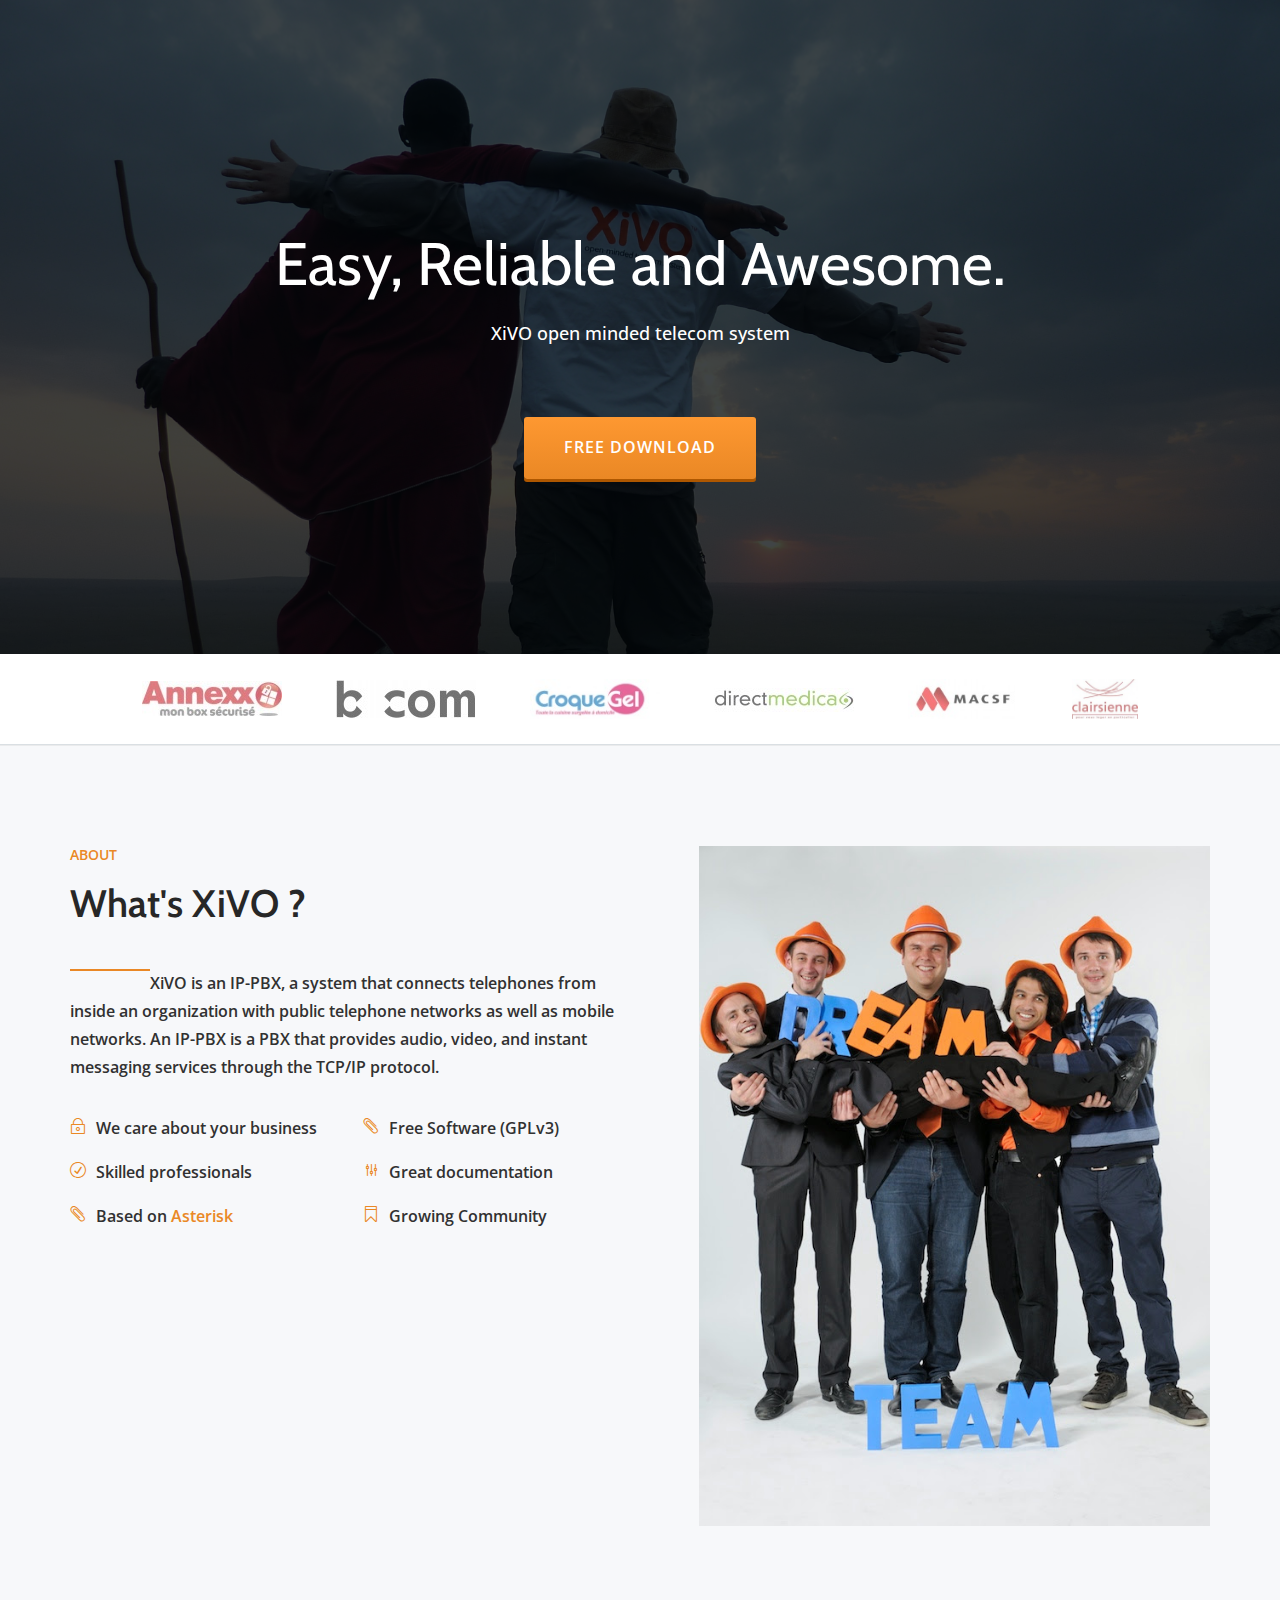
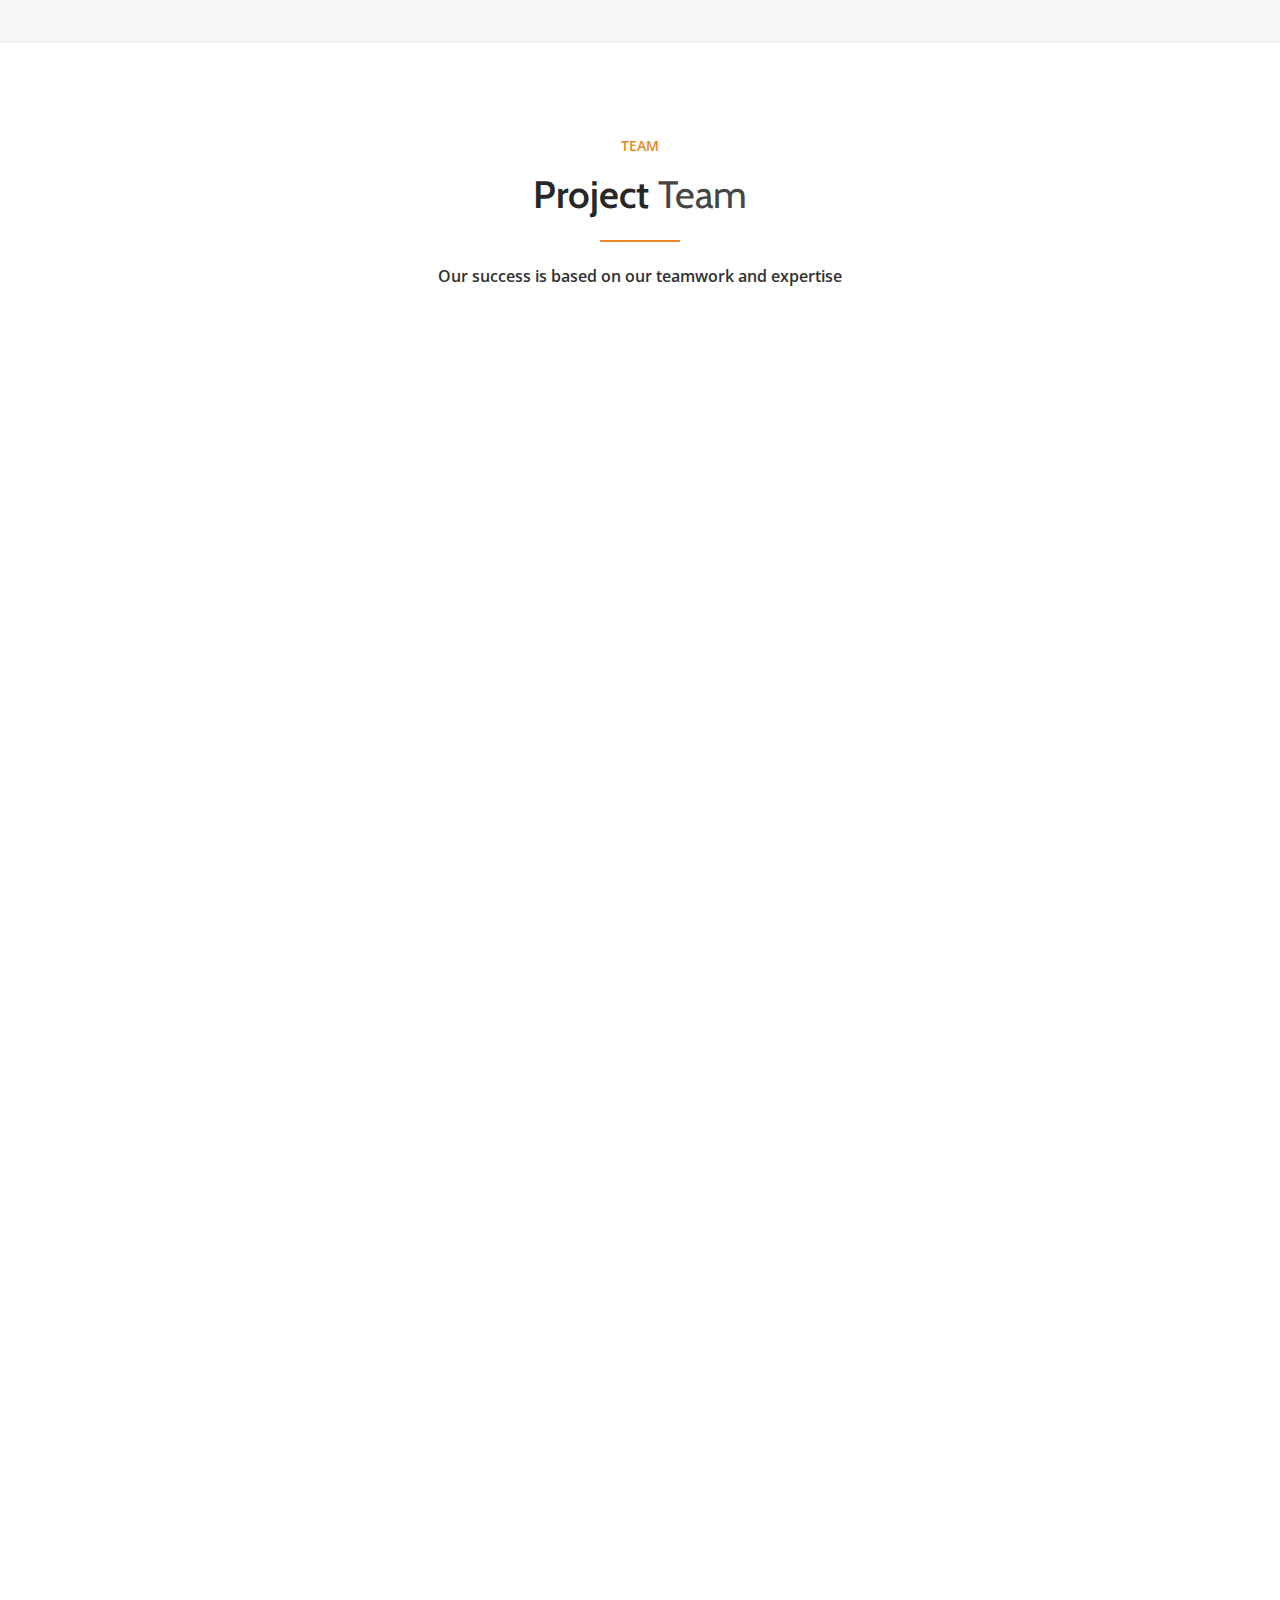
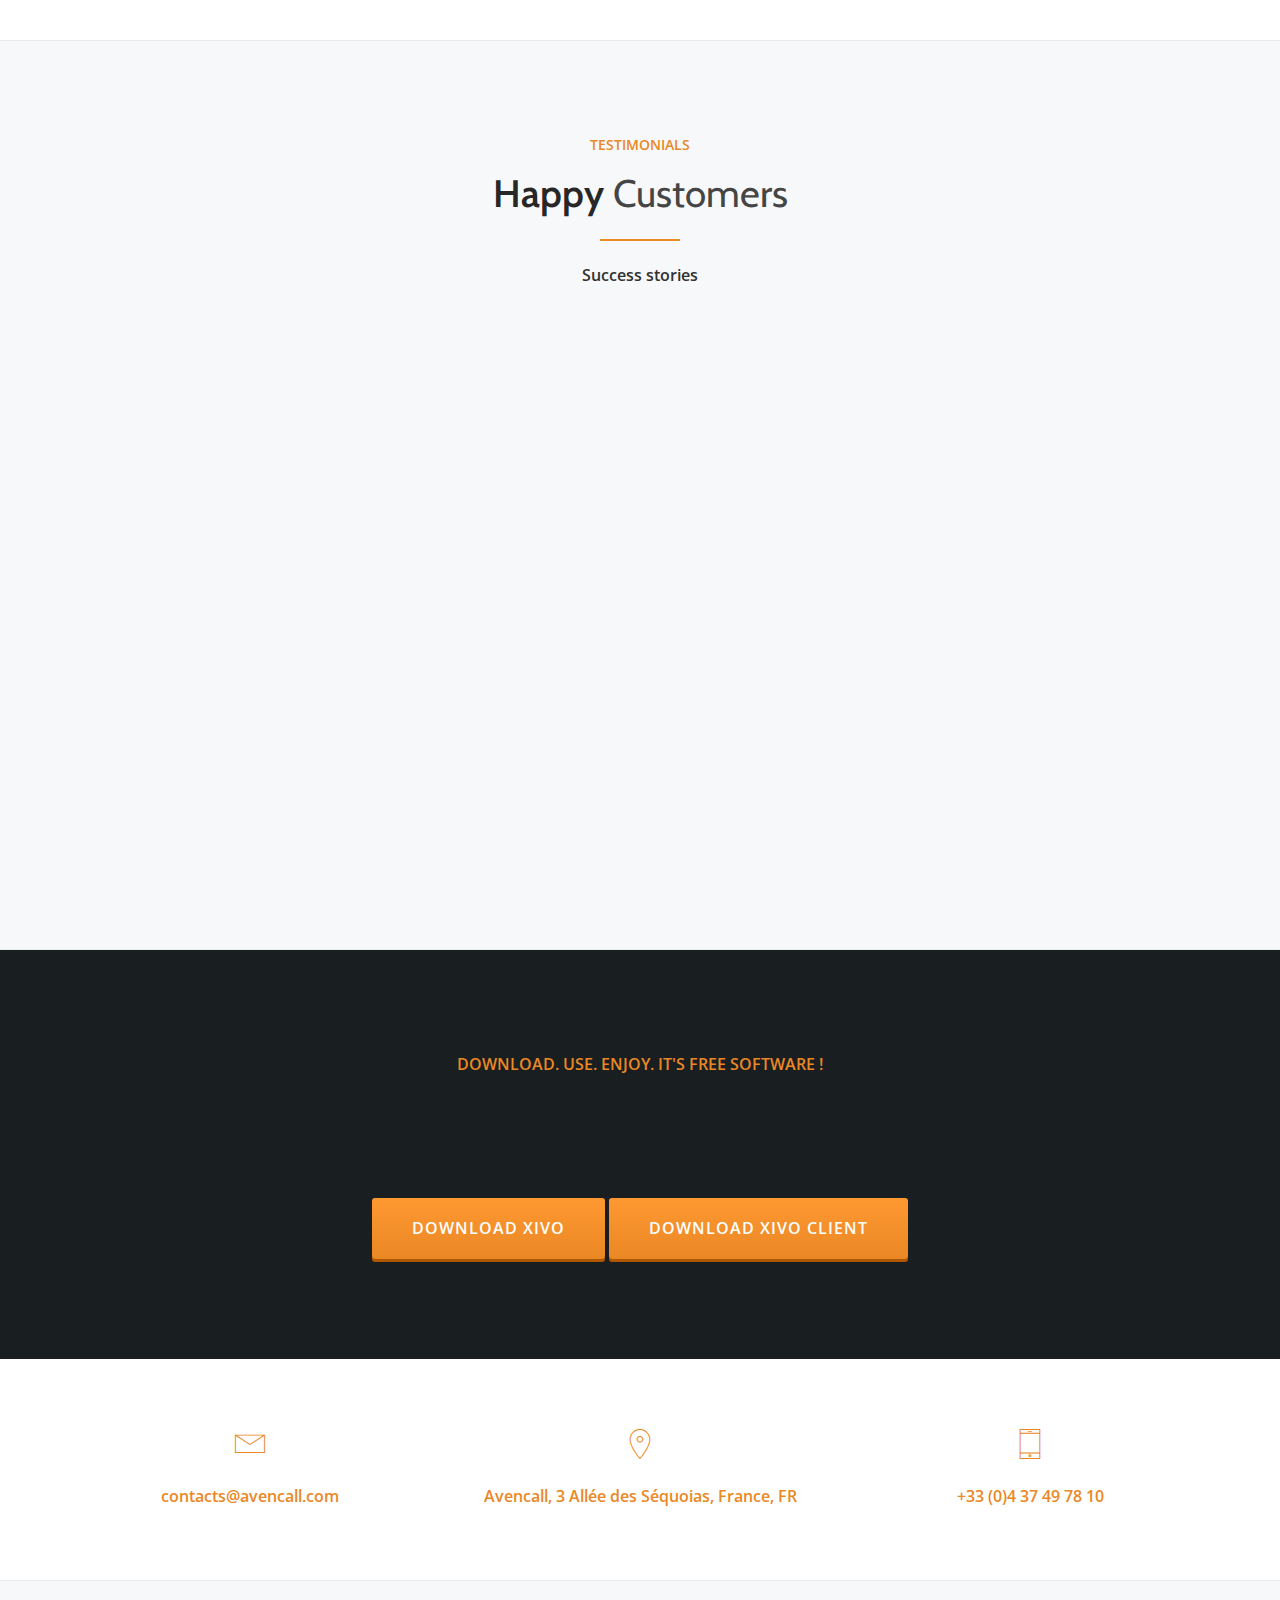
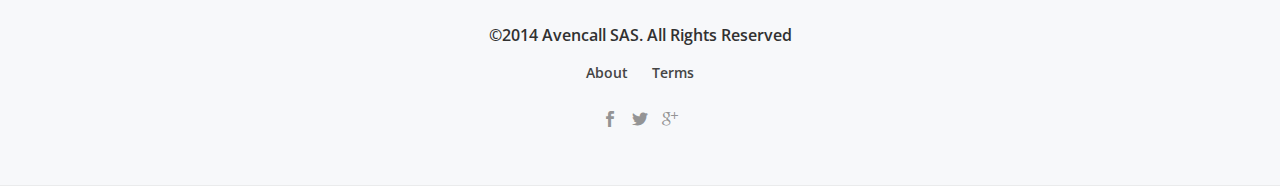
==== index.html @ 36e66e69 "replaced simple to easy" ====
<!doctype html>


<html lang="en">

<head>
    <meta charset="UTF-8">
    <meta name="description" content="XiVO website">
    <meta name="keywords" content="xivo, asterisk, ipbx, unified communication, avencall, pbx">
    <meta name="author" content="Avencall">
    <meta name="viewport" content="width=device-width, initial-scale=1, maximum-scale=1">

    <!-- SITE TITLE -->
    <title>XiVO - Open Minded Telecom System</title>

    <!-- =========================
     FAV AND TOUCH ICONS AND FONT
    ============================== -->
    <link rel="icon" href="images/favicons/favicon.ico">
    <link rel="apple-touch-icon-precomposed" sizes="152x152" href="images/favicons/favicon-152.png">
    <link rel="apple-touch-icon-precomposed" sizes="120x120" href="images/favicons/favicon-120.png">
    <link rel="apple-touch-icon-precomposed" sizes="72x72" href="images/favicons/favicon-72.png">
    <link rel="apple-touch-icon-precomposed" href="images/favicons/favicon-57.png">

    <link href='http://fonts.googleapis.com/css?family=Cabin:400,600|Open+Sans:300,600,400' rel='stylesheet'>

    <!-- =========================
     STYLESHEETS
    ============================== -->
    <!-- BOOTSTRAP AND ANIMATION -->
    <link rel="stylesheet" href="css/bootstrap.min.css">
    <link rel="stylesheet" href="css/animate.min.css">

    <!-- FONT ICONS -->
    <link rel="stylesheet" href="assets/icons/icons.css">

    <!-- CAROUSEL AND LIGHTBOX -->
    <link rel="stylesheet" href="css/owl.theme.css">
    <link rel="stylesheet" href="css/owl.carousel.css">
    <link rel="stylesheet" href="css/nivo-lightbox.css">
    <link rel="stylesheet" href="css/nivo_themes/default/default.css">

    <!-- CUSTOM STYLESHEETS -->
    <link rel="stylesheet" href="css/styles.css">

    <!-- RESPONSIVE FIXES -->
    <link rel="stylesheet" href="css/responsive.css">

    <!-- COLORS -->
    <link rel="stylesheet" href="css/colors/orange.css">

    <!--[if lt IE 9]>
        <script src="js/html5shiv.min.js"></script>
    <![endif]-->
    <!--[if gte IE 9]>
      <style type="text/css">
        .standard-button,
        .navbar-register-button {
       filter: none;
        }
      </style>
    <![endif]-->
</head>

<body>

    <!-- =========================
     SECTION: HOME / HEADER
    ============================== -->
    <header class="header" data-stellar-background-ratio="0.5" id="home">

        <!-- COLOR OVER IMAGE -->
        <div class="overlay-layer">

            <!-- STICKY NAVIGATION -->
            <div class="navbar navbar-inverse bs-docs-nav navbar-fixed-top sticky-navigation appear-on-scroll" role="navigation">
                <div class="container">
                    <div class="navbar-header">

                        <!-- LOGO ON STICKY NAV BAR -->
                        <button type="button" class="navbar-toggle" data-toggle="collapse" data-target="#stamp-navigation">
                            <span class="sr-only">Toggle navigation</span>
                            <span class="icon-grid-2x2"></span>
                        </button>

                        <!-- LOGO -->
                        <a class="navbar-brand" href="#">
                            <img src="images/logo-nav.png" alt="">
                        </a>

                    </div>

                    <!-- TOP BAR -->
                    <div class="navbar-collapse collapse" id="stamp-navigation">

                        <!-- NAVIGATION LINK -->
                        <ul class="nav navbar-nav navbar-left main-navigation small-text">
                            <li><a href="#section2">About</a>
                            </li>
                            <li><a href="http://documentation.xivo.io" class="external">Documentation</a>
                            </li>
                            <li><a href="http://projects.xivo.io" class="external">Community</a>
                            </li>
                            <li><a href="http://github.com/xivo-pbx/" class="external">Code</a>
                            </li>
                            <li><a href="#section10">Testimonials</a>
                            </li>
                        </ul>

                        <!-- Get XiVO -->
                        <ul class="nav navbar-nav navbar-right login-register small-text">
                            <li class="register-button js-register inpage-scroll"><a href="#section11" class="navbar-register-button">Download XiVO</a>
                            </li>
                        </ul>
                    </div>
                </div>
                <!-- /END CONTAINER -->
            </div>
            <!-- /END STICKY NAVIGATION -->

            <!-- CONTAINER -->
            <div class="container">

                <!-- ONLY LOGO ON HEADER -->
                <div class="only-logo">
                    <div class="navbar">
                        <div class="navbar-header">
                        </div>
                    </div>
                </div>

                <!-- /END ONLY LOGO ON HEADER -->
                <div class="row">
                    <div class="col-md-12">

                        <!-- HEADING AND BUTTONS -->
                        <div class="intro-section">

                            <!-- WELCOM MESSAGE -->
                            <h1 class="intro white-text">Easy, Reliable and Awesome.</h1>
                            <h5 class="white-text">XiVO open minded telecom system</h5>

                            <!-- BUTTON -->
                            <div class="button">
                                <a href="#section11" class="btn btn-primary standard-button inpage-scroll">Free Download</a>
                            </div>
                            <!-- /END BUTTON -->

                        </div>
                        <!-- /END HEADNING AND BUTTONS -->
                    </div>
                </div>
            </div>
        </div>
    </header>

    <!-- =========================
     SECTION: CLIENTS LOGOs
    ============================== -->
    <div class="clients white-bg">
        <ul class="client-logos">
            <li>
                <img src="images/companies/1.png" alt="">
            </li>
            <li>
                <img src="images/companies/2.png" alt="">
            </li>
            <li>
                <img src="images/companies/3.png" alt="">
            </li>
            <li>
                <img src="images/companies/4.png" alt="">
            </li>
            <li>
                <img src="images/companies/5.png" alt="">
            </li>
            <li>
                <img src="images/companies/6.png" alt="">
            </li>
        </ul>
    </div>

    <!-- =========================
     SECTION: BRIEF LEFT
    ============================== -->
    <section class="brief grey-bg text-left" id="section2">
        <div class="container">
            <div class="row">

                <!-- BRIEF IMAGE -->
                <div class="col-md-6 pull-right wow fadeInLeft" data-wow-offset="20" data-wow-duration="1.75s">
                    <div class="brief-image-right">
                        <img src="images/about-us.jpg" alt="">
                    </div>
                </div>

                <!-- BRIEF HEADING -->
                <div class="col-md-6 content-section pull-left wow fadeInRight" data-wow-offset="20" data-wow-duration="1.75s">
                    <div class="small-text-medium uppercase colored-text">
                        About
                    </div>
                    <h2 class="text-left dark-text"><strong>What's <strong>XiVO</strong> ?</h2>
                    <div class="colored-line-left">
                    </div>
                    <p class="text-left">
                        XiVO is an IP-PBX, a system that connects telephones from inside an organization with public telephone networks as well as mobile networks. An IP-PBX is a PBX that provides audio, video, and instant messaging services through the TCP/IP protocol.
                    </p>

                    <!-- FEATURE LIST -->
                    <div class="row">
                        <div class="col-md-6 col-sm-6">
                            <ul class="feature-list text-left">
                                <li><span class="icon-lock-alt colored-text"></span>We care about your business</li>
                                <li><span class="icon-check-alt2 colored-text"></span>Skilled professionals</li>
                                <li><span class="icon-paperclip colored-text"></span>Based on <a href="http://www.asterisk.org">Asterisk</a></li>
                            </ul>
                        </div>
                        <div class="col-md-6 col-sm-6">
                            <ul class="feature-list text-left">
                                <li><span class="icon-paperclip colored-text"></span>Free Software (GPLv3)</li>
                                <li><span class="icon-adjust-vert colored-text"></span>Great documentation</li>
                                <li><span class="icon-ribbon-alt colored-text"></span>Growing Community</li>
                            </ul>
                        </div>
                    </div>
                </div>

            </div>
        </div>
    </section>

    <!-- =========================
     SECTION: TEAM
    ============================== -->
    <section class="team white-bg" id="section9">
        <div class="container">

            <!-- SECTION HEADER -->
            <div class="section-header">
                <div class="small-text-medium uppercase colored-text">
                    Team
                </div>
                <h2 class="dark-text"><strong>Project</strong> Team</h2>
                <div class="colored-line">
                </div>
                <div class="sub-heading">
                    Our success is based on our teamwork and expertise
                </div>
            </div>

            <!-- MEMBERS -->
            <div class="row wow fadeIn" data-wow-offset="10" data-wow-duration="1.75s">

                <!-- MEMBER -->
                <div class="col-md-3 col-sm-6">
                    <div class="team-member wow flipInY" data-wow-offset="10" data-wow-duration="1s">
                        <div class="member-pic">
                            <img src="images/team/1.jpg" alt="">
                        </div>
                        <div class="member-details">
                            <h5 class="colored-text">Sylvain Boily</h5>
                            <div class="small-text">
                                Founder &amp; CTO
                            </div>
                        </div>
                        <ul class="social-icons">
                            <li>
                                <a href="http://twitter.com/quintana_">
                                    <span class="icon-social-twitter dark-text"></span>
                                </a>
                            </li>
                        </ul>
                    </div>
                </div>

                <!-- MEMBER -->
                <div class="col-md-3 col-sm-6">
                    <div class="team-member wow flipInY" data-wow-offset="10" data-wow-duration="1s">
                        <div class="member-pic">
                            <img src="images/team/2.jpg" alt="">
                        </div>
                        <div class="member-details">
                            <h5 class="colored-text">Jean Philippe Gélinas</h5>
                            <div class="small-text">
                                Scrum Master &amp; Developer
                            </div>
                        </div>
                        <ul class="social-icons">
                            <li>
                                <a href="">
                                    <span class="icon-social-twitter dark-text"></span>
                                </a>
                            </li>
                        </ul>
                    </div>
                </div>

                <!-- MEMBER -->
                <div class="col-md-3 col-sm-6">
                    <div class="team-member wow flipInY" data-wow-offset="10" data-wow-duration="1s">
                        <div class="member-pic">
                            <img src="images/team/3.jpg" alt="">
                        </div>
                        <div class="member-details">
                            <h5 class="colored-text">Etienne Lessard</h5>
                            <div class="small-text">
                               Developer
                            </div>
                        </div>
                        <ul class="social-icons">
                            <li>
                                <a href="">
                                    <span class="icon-social-twitter dark-text"></span>
                                </a>
                            </li>
                        </ul>
                    </div>
                </div>

                <!-- MEMBER -->
                <div class="col-md-3 col-sm-6">
                    <div class="team-member wow flipInY" data-wow-offset="10" data-wow-duration="1s">
                        <div class="member-pic">
                            <img src="images/team/3.jpg" alt="">
                        </div>
                        <div class="member-details">
                            <h5 class="colored-text">Sébastien Duthil</h5>
                            <div class="small-text">
                               Developer
                            </div>
                        </div>
                        <ul class="social-icons">
                            <li>
                                <a href="">
                                    <span class="icon-social-twitter dark-text"></span>
                                </a>
                            </li>
                        </ul>
                    </div>
                </div>

                <!-- MEMBER -->
                <div class="col-md-3 col-sm-6">
                    <div class="team-member wow flipInY" data-wow-offset="10" data-wow-duration="1s">
                        <div class="member-pic">
                            <img src="images/team/3.jpg" alt="">
                        </div>
                        <div class="member-details">
                            <h5 class="colored-text">Pascal Cadotte Michaud</h5>
                            <div class="small-text">
                               Developer
                            </div>
                        </div>
                        <ul class="social-icons">
                            <li>
                                <a href="http://twitter.com/pcadotte">
                                    <span class="icon-social-twitter dark-text"></span>
                                </a>
                            </li>
                        </ul>
                    </div>
                </div>

                <!-- MEMBER -->
                <div class="col-md-3 col-sm-6 team-member">
                    <div class="wow flipInY" data-wow-offset="10" data-wow-duration="1s">
                        <div class="member-pic">
                            <img src="images/team/4.jpg" alt="">
                        </div>
                        <div class="member-details">
                            <h5 class="colored-text">Gregory Eric Sanderson</h5>
                            <div class="small-text">
                                Developer
                            </div>
                        </div>
                        <ul class="social-icons">
                            <li>
                                <a href="">
                                    <span class="icon-social-twitter dark-text"></span>
                                </a>
                            </li>
                        </ul>
                    </div>
                </div>

                <!-- MEMBER -->
                <div class="col-md-3 col-sm-6">
                    <div class="team-member wow flipInY" data-wow-offset="10" data-wow-duration="1s">
                        <div class="member-pic">
                            <img src="images/team/3.jpg" alt="">
                        </div>
                        <div class="member-details">
                            <h5 class="colored-text">Cédric Abunar</h5>
                            <div class="small-text">
                               Developer
                            </div>
                        </div>
                        <ul class="social-icons">
                            <li>
                                <a href="">
                                    <span class="icon-social-twitter dark-text"></span>
                                </a>
                            </li>
                        </ul>
                    </div>
                </div>

                <!-- MEMBER -->
                <div class="col-md-3 col-sm-6">
                    <div class="team-member wow flipInY" data-wow-offset="10" data-wow-duration="1s">
                        <div class="member-pic">
                            <img src="images/team/3.jpg" alt="">
                        </div>
                        <div class="member-details">
                            <h5 class="colored-text">Jean Yves Lebleu</h5>
                            <div class="small-text">
                               Developer (Professional Services)
                            </div>
                        </div>
                        <ul class="social-icons">
                            <li>
                                <a href="https://twitter.com/jlebleu">
                                    <span class="icon-social-twitter dark-text"></span>
                                </a>
                            </li>
                        </ul>
                    </div>
                </div>

                <!-- MEMBER -->
                <div class="col-md-3 col-sm-6">
                    <div class="team-member wow flipInY" data-wow-offset="10" data-wow-duration="1s">
                        <div class="member-pic">
                            <img src="images/team/3.jpg" alt="">
                        </div>
                        <div class="member-details">
                            <h5 class="colored-text">Jean Aunis</h5>
                            <div class="small-text">
                               Developer (Professional Services)
                            </div>
                        </div>
                        <ul class="social-icons">
                            <li>
                                <a href="">
                                    <span class="icon-social-twitter dark-text"></span>
                                </a>
                            </li>
                        </ul>
                    </div>
                </div>

                <!-- MEMBER -->
                <div class="col-md-3 col-sm-6">
                    <div class="team-member wow flipInY" data-wow-offset="10" data-wow-duration="1s">
                        <div class="member-pic">
                            <img src="images/team/3.jpg" alt="">
                        </div>
                        <div class="member-details">
                            <h5 class="colored-text">Jirka Hlavacek</h5>
                            <div class="small-text">
                               Developer (Professional Services)
                            </div>
                        </div>
                        <ul class="social-icons">
                            <li>
                                <a href="">
                                    <span class="icon-social-twitter dark-text"></span>
                                </a>
                            </li>
                        </ul>
                    </div>
                </div>

                <!-- MEMBER -->
                <div class="col-md-3 col-sm-6">
                    <div class="team-member wow flipInY" data-wow-offset="10" data-wow-duration="1s">
                        <div class="member-pic">
                            <img src="images/team/3.jpg" alt="">
                        </div>
                        <div class="member-details">
                            <h5 class="colored-text">Valérie Dagrain</h5>
                            <div class="small-text">
                               Community Manager
                            </div>
                        </div>
                        <ul class="social-icons">
                            <li>
                                <a href="">
                                    <span class="icon-social-twitter dark-text"></span>
                                </a>
                            </li>
                        </ul>
                    </div>
                </div>

                <!-- MEMBER -->
                <div class="col-md-3 col-sm-6">
                    <div class="team-member wow flipInY" data-wow-offset="10" data-wow-duration="1s">
                        <div class="member-pic">
                            <img src="images/team/julie.jpg" alt="">
                        </div>
                        <div class="member-details">
                            <h5 class="colored-text">Julie Cartier</h5>
                            <div class="small-text">
                               International Business Development
                            </div>
                        </div>
                        <ul class="social-icons">
                            <li>
                                <a href="">
                                    <span class="icon-social-twitter dark-text"></span>
                                </a>
                            </li>
                        </ul>
                    </div>
                </div>

                <!-- MEMBER -->
                <div class="col-md-3 col-sm-6">
                    <div class="team-member wow flipInY" data-wow-offset="10" data-wow-duration="1s">
                        <div class="member-pic">
                            <img src="images/team/fred.jpg" alt="">
                        </div>
                        <div class="member-details">
                            <h5 class="colored-text">Frédéric Compain</h5>
                            <div class="small-text">
                               CEO
                            </div>
                        </div>
                        <ul class="social-icons">
                            <li>
                                <a href="">
                                    <span class="icon-social-twitter dark-text"></span>
                                </a>
                            </li>
                        </ul>
                    </div>
                </div>

            </div>

        </div>
    </section>

    <!-- =========================
     SECTION: TESTIMONIALS
    ============================== -->
    <section class="testimonials grey-bg" id="section10">
        <div class="container">

            <!-- SECTION HEADER -->
            <div class="section-header">
                <div class="small-text-medium uppercase colored-text">
                    Testimonials
                </div>
                <h2 class="dark-text"><strong>Happy</strong> Customers</h2>
                <div class="colored-line">
                </div>
                <div class="sub-heading">
                    Success stories
                </div>
            </div>

            <div class="row no-gutters">

                <!-- SINGLE FEEDBACK -->
                <div class="col-md-4 wow fadeInLeft" data-wow-offset="10" data-wow-duration="1.75s">
                    <div class="feedback">
                        <div class="pic-container">
                            <img src="images/clients/1.jpg" alt="">
                        </div>
                        <p>
                            "Thanks to its flexibility, XiVO allows us to innovate while keeping control on costs over the long term. Indeed, a new feature or a new service does not imply acquiring new licenses. Moreover, reducing technological diversity and using open standards are pledges for controlling quality of service"
                        </p>
                        <h5 class="colored-text">- Mr. Hinschberger</h5>
                        <div class="small-text">
                           Assistant Deputy for the Technical and Budget Department of Systems Infrastructure at Groupama (GRAA)
                        </div>
                    </div>
                </div>

                <!-- SINGLE FEEDBACK -->
                <div class="col-md-4 wow fadeIn" data-wow-offset="10" data-wow-duration="1.75s">
                    <div class="feedback border-left border-right">
                        <div class="pic-container">
                            <img src="images/clients/2.jpg" alt="">
                        </div>
                        <p>
                            "A project that has completely replaced our dated telephone system, finished on time without incidents, with new features as a bonus (CTI, ACD, click to call, ...). Avencall is the reference for open source telephone solutions that are well packaged, feature-rich, adaptable, and budget controlled. A big thank you to everyone on the commercial and technical team for their professionalism and responsiveness."
                        </p>
                        <h5 class="colored-text">- Mr. Desforges</h5>
                        <div class="small-text">
                            Chief Information Officer, ARROW GENERIQUES
                        </div>
                    </div>
                </div>

                <!-- SINGLE FEEDBACK -->
                <div class="col-md-4 wow fadeInRight" data-wow-offset="10" data-wow-duration="1.75s">
                    <div id="feedback">
                        <div class="feedback">
                            <div class="pic-container">
                                <img src="images/clients/3.jpg" alt="">
                            </div>
                            <p>
                            "Telephone systems have always been a black box for businesses. With XiVO, we have finally acquired a solution that is open and understandable. Avencall has supervised all work on the project. XiVO offers a simple, intuitive and efficient interface that allows any systems administrator to easily integrate data from a telephone system with other services."
                            </p>
                            <h5 class="colored-text">- Mr. Chiarello</h5>
                            <div class="small-text">
                                Head of Information Systems, CNRS RA
                            </div>
                        </div>
                    </div>
                </div>
            </div>

        </div>
    </section>

    <!-- =========================
     SECTION: CALL TO ACTION
    ============================== -->
    <section class="call-to-action" id="section11" data-stellar-background-ratio="0.1">
        <div class="overlay-layer-2">
            <div class="container">
                <div class="row">

                    <div class="col-md-8 col-md-offset-2">

                        <div class="uppercase colored-text strong">
                            Download. Use. Enjoy. It's free software !
                        </div>

                        <h2 class="white-text strong wow fadeInLeft" data-wow-duration="2s" data-wow-offset="40">Unify your Communications Now!</h2>

                        <a class="btn btn-primary standard-button" type="button" id="download-xivo-iso" href="http://mirror.xivo.io/iso/archives/xivo-14.21/xivo-14.21.iso">Download XiVO</a>
                        <a class="btn btn-primary standard-button" type="button" id="download-xivo-client" href="http://mirror.xivo.io/iso/xivo-current/xivoclient-14.21.1-x86.exe">Download XiVO Client</a>

                    </div>

                </div>
            </div>
        </div>
    </section>

    <!-- =========================
     SECTION: CONTACT INFO
    ============================== -->
    <div class="contact-info white-bg">
        <div class="container">

            <!-- CONTACT INFO -->
            <div class="row contact-links">

                <div class="col-sm-4">
                    <div class="icon-container">
                        <span class="icon-basic-mail colored-text"></span>
                    </div>
                    <a href="mailto:contacts@avencall.com" class="strong">contacts@avencall.com</a>
                </div>

                <div class="col-sm-4">
                    <div class="icon-container">
                        <span class="icon-basic-geolocalize-01 colored-text"></span>
                    </div>
                    <a href="" class="strong">Avencall, 3 Allée des Séquoias, France, FR</a>
                </div>

                <div class="col-sm-4">
                    <div class="icon-container">
                        <span class="icon-basic-tablet colored-text"></span>
                    </div>
                    <a href="tel:+33437497810" class="strong">+33 (0)4 37 49 78 10</a>
                </div>
            </div>

        </div>
    </div>

    <!-- FOOTER -->
    <footer class="footer grey-bg">
        ©2014 Avencall SAS. All Rights Reserved

        <!-- OPTIONAL FOOTER LINKS -->
        <ul class="footer-links small-text">
            <li><a href="http://www.avencall.com/entreprise/a-propos-davencall/" class="dark-text">About</a>
            </li>
            <li><a href="http://www.avencall.com/mentions-legales/" class="dark-text">Terms</a>
            </li>
        </ul>

        <!-- SOCIAL ICONS -->
        <ul class="social-icons">
            <li><a href="https://fr-fr.facebook.com/pages/XiVO/86529730831"><span class="icon-social-facebook transparent-text-dark"></span></a>
            </li>
            <li><a href="https://twitter.com/xivodevteam"><span class="icon-social-twitter transparent-text-dark"></span></a>
            </li>
            <li><a href="https://plus.google.com/communities/103289606480424795497"><span class="icon-social-googleplus transparent-text-dark"></span></a>
            </li>
        </ul>

    </footer>


    <!-- =========================
     SCRIPTS
    ============================== -->
    <script src="js/jquery.min.js"></script>
    <script src="js/smoothscroll.js"></script>
    <script src="js/bootstrap.min.js"></script>
    <script src="js/jquery.nav.js"></script>
    <script src="js/wow.min.js"></script>
    <script src="js/nivo-lightbox.min.js"></script>
    <script src="js/owl.carousel.min.js"></script>
    <script src="js/jquery.stellar.min.js"></script>
    <script src="js/retina.min.js"></script>
    <script src="js/jquery.ajaxchimp.min.js"></script>

    <!-- CUSTOM JS  -->
    <script src="js/custom.js"></script>

    <!-- ANALYICS  -->
    <script src="js/xivo.analytics.js"></script>

</body>

</html>
---- assets/icons/icons.css ----
@charset "UTF-8";

@font-face {
  font-family: "stamp-icons";
  src: url("fonts/stamp-icons.woff") format("woff"),
    url("fonts/stamp-icons.ttf") format("truetype");
  font-weight: normal;
  font-style: normal;

}

[data-icon]:before {
  font-family: "stamp-icons" !important;
  content: attr(data-icon);
  font-style: normal !important;
  font-weight: normal !important;
  font-variant: normal !important;
  text-transform: none !important;
  speak: none;
  line-height: 1;
  -webkit-font-smoothing: antialiased;
  -moz-osx-font-smoothing: grayscale;
}

[class^="icon-"]:before,
[class*=" icon-"]:before {
  font-family: "stamp-icons" !important;
  font-style: normal !important;
  font-weight: normal !important;
  font-variant: normal !important;
  text-transform: none !important;
  speak: none;
  line-height: 1;
  -webkit-font-smoothing: antialiased;
  -moz-osx-font-smoothing: grayscale;
}

.icon-weather-wind-e:before {
  content: "\e000";
}
.icon-weather-wind-n:before {
  content: "\e001";
}
.icon-weather-wind-ne:before {
  content: "\e002";
}
.icon-weather-wind-nw:before {
  content: "\e003";
}
.icon-weather-wind-s:before {
  content: "\e004";
}
.icon-weather-wind-se:before {
  content: "\e005";
}
.icon-weather-wind-sw:before {
  content: "\e006";
}
.icon-weather-wind-w:before {
  content: "\e007";
}
.icon-software-add-vectorpoint:before {
  content: "\e008";
}
.icon-software-box-oval:before {
  content: "\e009";
}
.icon-software-box-polygon:before {
  content: "\e00a";
}
.icon-software-crop:before {
  content: "\e00b";
}
.icon-software-eyedropper:before {
  content: "\e00c";
}
.icon-software-font-allcaps:before {
  content: "\e00d";
}
.icon-software-font-kerning:before {
  content: "\e00e";
}
.icon-software-horizontal-align-center:before {
  content: "\e00f";
}
.icon-software-layout:before {
  content: "\e010";
}
.icon-software-layout-4boxes:before {
  content: "\e011";
}
.icon-software-layout-header:before {
  content: "\e012";
}
.icon-software-layout-header-2columns:before {
  content: "\e013";
}
.icon-software-layout-header-3columns:before {
  content: "\e014";
}
.icon-software-layout-header-4boxes:before {
  content: "\e015";
}
.icon-software-layout-header-4columns:before {
  content: "\e016";
}
.icon-software-layout-header-complex:before {
  content: "\e017";
}
.icon-software-layout-header-complex2:before {
  content: "\e018";
}
.icon-software-layout-header-complex3:before {
  content: "\e019";
}
.icon-software-layout-header-complex4:before {
  content: "\e01a";
}
.icon-software-layout-header-sideleft:before {
  content: "\e01b";
}
.icon-software-layout-header-sideright:before {
  content: "\e01c";
}
.icon-software-layout-sidebar-left:before {
  content: "\e01d";
}
.icon-software-layout-sidebar-right:before {
  content: "\e01e";
}
.icon-software-paragraph-align-left:before {
  content: "\e01f";
}
.icon-software-paragraph-align-right:before {
  content: "\e020";
}
.icon-software-paragraph-center:before {
  content: "\e021";
}
.icon-software-paragraph-justify-all:before {
  content: "\e022";
}
.icon-software-paragraph-justify-center:before {
  content: "\e023";
}
.icon-software-paragraph-justify-left:before {
  content: "\e024";
}
.icon-software-paragraph-justify-right:before {
  content: "\e025";
}
.icon-software-pathfinder-exclude:before {
  content: "\e026";
}
.icon-software-pathfinder-intersect:before {
  content: "\e027";
}
.icon-software-pathfinder-subtract:before {
  content: "\e028";
}
.icon-software-pathfinder-unite:before {
  content: "\e029";
}
.icon-software-pen:before {
  content: "\e02a";
}
.icon-software-pencil:before {
  content: "\e02b";
}
.icon-software-scale-expand:before {
  content: "\e02c";
}
.icon-software-scale-reduce:before {
  content: "\e02d";
}
.icon-software-vector-box:before {
  content: "\e02e";
}
.icon-software-vertical-align-bottom:before {
  content: "\e02f";
}
.icon-software-vertical-distribute-bottom:before {
  content: "\e030";
}
.icon-music-beginning-button:before {
  content: "\e031";
}
.icon-music-bell:before {
  content: "\e032";
}
.icon-music-eject-button:before {
  content: "\e033";
}
.icon-music-end-button:before {
  content: "\e034";
}
.icon-music-fastforward-button:before {
  content: "\e035";
}
.icon-music-headphones:before {
  content: "\e036";
}
.icon-music-microphone-old:before {
  content: "\e037";
}
.icon-music-mixer:before {
  content: "\e038";
}
.icon-music-pause-button:before {
  content: "\e039";
}
.icon-music-play-button:before {
  content: "\e03a";
}
.icon-music-rewind-button:before {
  content: "\e03b";
}
.icon-music-shuffle-button:before {
  content: "\e03c";
}
.icon-music-stop-button:before {
  content: "\e03d";
}
.icon-ecommerce-bag:before {
  content: "\e03e";
}
.icon-ecommerce-bag-check:before {
  content: "\e03f";
}
.icon-ecommerce-bag-cloud:before {
  content: "\e040";
}
.icon-ecommerce-bag-download:before {
  content: "\e041";
}
.icon-ecommerce-bag-plus:before {
  content: "\e042";
}
.icon-ecommerce-bag-upload:before {
  content: "\e043";
}
.icon-ecommerce-basket-check:before {
  content: "\e044";
}
.icon-ecommerce-basket-cloud:before {
  content: "\e045";
}
.icon-ecommerce-basket-download:before {
  content: "\e046";
}
.icon-ecommerce-basket-upload:before {
  content: "\e047";
}
.icon-ecommerce-bath:before {
  content: "\e048";
}
.icon-ecommerce-cart:before {
  content: "\e049";
}
.icon-ecommerce-cart-check:before {
  content: "\e04a";
}
.icon-ecommerce-cart-cloud:before {
  content: "\e04b";
}
.icon-ecommerce-cart-content:before {
  content: "\e04c";
}
.icon-ecommerce-cart-download:before {
  content: "\e04d";
}
.icon-ecommerce-cart-plus:before {
  content: "\e04e";
}
.icon-ecommerce-cart-upload:before {
  content: "\e04f";
}
.icon-ecommerce-cent:before {
  content: "\e050";
}
.icon-ecommerce-colon:before {
  content: "\e051";
}
.icon-ecommerce-creditcard:before {
  content: "\e052";
}
.icon-ecommerce-diamond:before {
  content: "\e053";
}
.icon-ecommerce-dollar:before {
  content: "\e054";
}
.icon-ecommerce-euro:before {
  content: "\e055";
}
.icon-ecommerce-franc:before {
  content: "\e056";
}
.icon-ecommerce-gift:before {
  content: "\e057";
}
.icon-ecommerce-graph1:before {
  content: "\e058";
}
.icon-ecommerce-graph2:before {
  content: "\e059";
}
.icon-ecommerce-graph3:before {
  content: "\e05a";
}
.icon-ecommerce-graph-decrease:before {
  content: "\e05b";
}
.icon-ecommerce-graph-increase:before {
  content: "\e05c";
}
.icon-ecommerce-guarani:before {
  content: "\e05d";
}
.icon-ecommerce-kips:before {
  content: "\e05e";
}
.icon-ecommerce-lira:before {
  content: "\e05f";
}
.icon-ecommerce-money:before {
  content: "\e060";
}
.icon-ecommerce-naira:before {
  content: "\e061";
}
.icon-ecommerce-pesos:before {
  content: "\e062";
}
.icon-ecommerce-pound:before {
  content: "\e063";
}
.icon-ecommerce-receipt:before {
  content: "\e064";
}
.icon-ecommerce-sale:before {
  content: "\e065";
}
.icon-ecommerce-sales:before {
  content: "\e066";
}
.icon-ecommerce-tugriks:before {
  content: "\e067";
}
.icon-ecommerce-wallet:before {
  content: "\e068";
}
.icon-ecommerce-won:before {
  content: "\e069";
}
.icon-ecommerce-yen:before {
  content: "\e06a";
}
.icon-ecommerce-yen2:before {
  content: "\e06b";
}
.icon-basic-elaboration-briefcase-check:before {
  content: "\e06c";
}
.icon-basic-elaboration-briefcase-download:before {
  content: "\e06d";
}
.icon-basic-elaboration-browser-check:before {
  content: "\e06e";
}
.icon-basic-elaboration-browser-download:before {
  content: "\e06f";
}
.icon-basic-elaboration-browser-plus:before {
  content: "\e070";
}
.icon-basic-elaboration-calendar-check:before {
  content: "\e071";
}
.icon-basic-elaboration-calendar-cloud:before {
  content: "\e072";
}
.icon-basic-elaboration-calendar-download:before {
  content: "\e073";
}
.icon-basic-elaboration-calendar-empty:before {
  content: "\e074";
}
.icon-basic-elaboration-calendar-heart:before {
  content: "\e075";
}
.icon-basic-elaboration-cloud-download:before {
  content: "\e076";
}
.icon-basic-elaboration-cloud-check:before {
  content: "\e077";
}
.icon-basic-elaboration-cloud-search:before {
  content: "\e078";
}
.icon-basic-elaboration-cloud-upload:before {
  content: "\e079";
}
.icon-basic-elaboration-document-check:before {
  content: "\e07a";
}
.icon-basic-elaboration-document-graph:before {
  content: "\e07b";
}
.icon-basic-elaboration-folder-check:before {
  content: "\e07c";
}
.icon-basic-elaboration-folder-cloud:before {
  content: "\e07d";
}
.icon-basic-elaboration-mail-document:before {
  content: "\e07e";
}
.icon-basic-elaboration-mail-download:before {
  content: "\e07f";
}
.icon-basic-elaboration-message-check:before {
  content: "\e080";
}
.icon-basic-elaboration-message-dots:before {
  content: "\e081";
}
.icon-basic-elaboration-message-happy:before {
  content: "\e082";
}
.icon-basic-elaboration-tablet-pencil:before {
  content: "\e083";
}
.icon-basic-elaboration-todolist-2:before {
  content: "\e084";
}
.icon-basic-elaboration-todolist-check:before {
  content: "\e085";
}
.icon-basic-elaboration-todolist-cloud:before {
  content: "\e086";
}
.icon-basic-elaboration-todolist-download:before {
  content: "\e087";
}
.icon-basic-accelerator:before {
  content: "\e088";
}
.icon-basic-anticlockwise:before {
  content: "\e089";
}
.icon-basic-battery-half:before {
  content: "\e08a";
}
.icon-basic-bolt:before {
  content: "\e08b";
}
.icon-basic-book:before {
  content: "\e08c";
}
.icon-basic-book-pencil:before {
  content: "\e08d";
}
.icon-basic-bookmark:before {
  content: "\e08e";
}
.icon-basic-calendar:before {
  content: "\e08f";
}
.icon-basic-cards-hearts:before {
  content: "\e090";
}
.icon-basic-case:before {
  content: "\e091";
}
.icon-basic-clessidre:before {
  content: "\e092";
}
.icon-basic-cloud:before {
  content: "\e093";
}
.icon-basic-clubs:before {
  content: "\e094";
}
.icon-basic-compass:before {
  content: "\e095";
}
.icon-basic-cup:before {
  content: "\e096";
}
.icon-basic-display:before {
  content: "\e097";
}
.icon-basic-download:before {
  content: "\e098";
}
.icon-basic-exclamation:before {
  content: "\e099";
}
.icon-basic-eye:before {
  content: "\e09a";
}
.icon-basic-gear:before {
  content: "\e09b";
}
.icon-basic-geolocalize-01:before {
  content: "\e09c";
}
.icon-basic-geolocalize-05:before {
  content: "\e09d";
}
.icon-basic-headset:before {
  content: "\e09e";
}
.icon-basic-heart:before {
  content: "\e09f";
}
.icon-basic-home:before {
  content: "\e0a0";
}
.icon-basic-laptop:before {
  content: "\e0a1";
}
.icon-basic-lightbulb:before {
  content: "\e0a2";
}
.icon-basic-link:before {
  content: "\e0a3";
}
.icon-basic-lock:before {
  content: "\e0a4";
}
.icon-basic-lock-open:before {
  content: "\e0a5";
}
.icon-basic-magnifier:before {
  content: "\e0a6";
}
.icon-basic-magnifier-minus:before {
  content: "\e0a7";
}
.icon-basic-magnifier-plus:before {
  content: "\e0a8";
}
.icon-basic-mail:before {
  content: "\e0a9";
}
.icon-basic-mail-multiple:before {
  content: "\e0aa";
}
.icon-basic-mail-open-text:before {
  content: "\e0ab";
}
.icon-basic-male:before {
  content: "\e0ac";
}
.icon-basic-map:before {
  content: "\e0ad";
}
.icon-basic-message:before {
  content: "\e0ae";
}
.icon-basic-message-multiple:before {
  content: "\e0af";
}
.icon-basic-message-txt:before {
  content: "\e0b0";
}
.icon-basic-mixer2:before {
  content: "\e0b1";
}
.icon-basic-notebook-pencil:before {
  content: "\e0b2";
}
.icon-basic-paperplane:before {
  content: "\e0b3";
}
.icon-basic-photo:before {
  content: "\e0b4";
}
.icon-basic-picture:before {
  content: "\e0b5";
}
.icon-basic-picture-multiple:before {
  content: "\e0b6";
}
.icon-basic-rss:before {
  content: "\e0b7";
}
.icon-basic-server2:before {
  content: "\e0b8";
}
.icon-basic-settings:before {
  content: "\e0b9";
}
.icon-basic-share:before {
  content: "\e0ba";
}
.icon-basic-sheet-multiple:before {
  content: "\e0bb";
}
.icon-basic-sheet-pencil:before {
  content: "\e0bc";
}
.icon-basic-sheet-txt:before {
  content: "\e0bd";
}
.icon-basic-tablet:before {
  content: "\e0be";
}
.icon-basic-todo:before {
  content: "\e0bf";
}
.icon-basic-webpage:before {
  content: "\e0c0";
}
.icon-basic-webpage-img-txt:before {
  content: "\e0c1";
}
.icon-basic-webpage-multiple:before {
  content: "\e0c2";
}
.icon-basic-webpage-txt:before {
  content: "\e0c3";
}
.icon-basic-world:before {
  content: "\e0c4";
}
.icon-arrows-check:before {
  content: "\e0c5";
}
.icon-arrows-circle-check:before {
  content: "\e0c6";
}
.icon-arrows-circle-down:before {
  content: "\e0c7";
}
.icon-arrows-circle-downleft:before {
  content: "\e0c8";
}
.icon-arrows-circle-downright:before {
  content: "\e0c9";
}
.icon-arrows-circle-left:before {
  content: "\e0ca";
}
.icon-arrows-circle-minus:before {
  content: "\e0cb";
}
.icon-arrows-circle-plus:before {
  content: "\e0cc";
}
.icon-arrows-circle-remove:before {
  content: "\e0cd";
}
.icon-arrows-circle-right:before {
  content: "\e0ce";
}
.icon-arrows-circle-up:before {
  content: "\e0cf";
}
.icon-arrows-circle-upleft:before {
  content: "\e0d0";
}
.icon-arrows-circle-upright:before {
  content: "\e0d1";
}
.icon-arrows-clockwise:before {
  content: "\e0d2";
}
.icon-arrows-clockwise-dashed:before {
  content: "\e0d3";
}
.icon-arrows-down:before {
  content: "\e0d4";
}
.icon-arrows-down-double-34:before {
  content: "\e0d5";
}
.icon-arrows-downleft:before {
  content: "\e0d6";
}
.icon-arrows-downright:before {
  content: "\e0d7";
}
.icon-arrows-expand:before {
  content: "\e0d8";
}
.icon-arrows-glide:before {
  content: "\e0d9";
}
.icon-arrows-glide-horizontal:before {
  content: "\e0da";
}
.icon-arrows-glide-vertical:before {
  content: "\e0db";
}
.icon-arrows-keyboard-alt:before {
  content: "\e0dc";
}
.icon-arrows-keyboard-cmd-29:before {
  content: "\e0dd";
}
.icon-arrows-left:before {
  content: "\e0de";
}
.icon-arrows-left-double-32:before {
  content: "\e0df";
}
.icon-arrows-move2:before {
  content: "\e0e0";
}
.icon-arrows-remove:before {
  content: "\e0e1";
}
.icon-arrows-right:before {
  content: "\e0e2";
}
.icon-arrows-right-double-31:before {
  content: "\e0e3";
}
.icon-arrows-rotate:before {
  content: "\e0e4";
}
.icon-arrows-plus:before {
  content: "\e0e5";
}
.icon-arrows-shrink:before {
  content: "\e0e6";
}
.icon-arrows-slim-left:before {
  content: "\e0e7";
}
.icon-arrows-slim-left-dashed:before {
  content: "\e0e8";
}
.icon-arrows-slim-right:before {
  content: "\e0e9";
}
.icon-arrows-slim-right-dashed:before {
  content: "\e0ea";
}
.icon-arrows-squares:before {
  content: "\e0eb";
}
.icon-arrows-up:before {
  content: "\e0ec";
}
.icon-arrows-up-double-33:before {
  content: "\e0ed";
}
.icon-arrows-upleft:before {
  content: "\e0ee";
}
.icon-arrows-upright:before {
  content: "\e0ef";
}
.icon-browser-streamline-window:before {
  content: "\e0f0";
}
.icon-bubble-comment-streamline-talk:before {
  content: "\e0f1";
}
.icon-caddie-shopping-streamline:before {
  content: "\e0f2";
}
.icon-computer-imac:before {
  content: "\e0f3";
}
.icon-edit-modify-streamline:before {
  content: "\e0f4";
}
.icon-home-house-streamline:before {
  content: "\e0f5";
}
.icon-locker-streamline-unlock:before {
  content: "\e0f6";
}
.icon-lock-locker-streamline:before {
  content: "\e0f7";
}
.icon-link-streamline:before {
  content: "\e0f8";
}
.icon-man-people-streamline-user:before {
  content: "\e0f9";
}
.icon-speech-streamline-talk-user:before {
  content: "\e0fa";
}
.icon-settings-streamline-2:before {
  content: "\e0fb";
}
.icon-settings-streamline-1:before {
  content: "\e0fc";
}
.icon-arrow-carrot-left:before {
  content: "\e0fd";
}
.icon-arrow-carrot-right:before {
  content: "\e0fe";
}
.icon-arrow-carrot-up:before {
  content: "\e0ff";
}
.icon-arrow-carrot-right-alt2:before {
  content: "\e100";
}
.icon-arrow-carrot-down-alt2:before {
  content: "\e101";
}
.icon-arrow-carrot-left-alt2:before {
  content: "\e102";
}
.icon-arrow-carrot-up-alt2:before {
  content: "\e103";
}
.icon-arrow-carrot-2up:before {
  content: "\e104";
}
.icon-arrow-carrot-2right-alt2:before {
  content: "\e105";
}
.icon-arrow-carrot-2up-alt2:before {
  content: "\e106";
}
.icon-arrow-carrot-2right:before {
  content: "\e107";
}
.icon-arrow-carrot-2left-alt2:before {
  content: "\e108";
}
.icon-arrow-carrot-2left:before {
  content: "\e109";
}
.icon-arrow-carrot-2down-alt2:before {
  content: "\e10a";
}
.icon-arrow-carrot-2down:before {
  content: "\e10b";
}
.icon-arrow-carrot-down:before {
  content: "\e10c";
}
.icon-arrow-left:before {
  content: "\e10d";
}
.icon-arrow-right:before {
  content: "\e10e";
}
.icon-arrow-triangle-down:before {
  content: "\e10f";
}
.icon-arrow-triangle-left:before {
  content: "\e110";
}
.icon-arrow-triangle-right:before {
  content: "\e111";
}
.icon-arrow-triangle-up:before {
  content: "\e112";
}
.icon-adjust-vert:before {
  content: "\e113";
}
.icon-bag-alt:before {
  content: "\e114";
}
.icon-box-checked:before {
  content: "\e115";
}
.icon-camera-alt:before {
  content: "\e116";
}
.icon-check:before {
  content: "\e117";
}
.icon-chat-alt:before {
  content: "\e118";
}
.icon-cart-alt:before {
  content: "\e119";
}
.icon-check-alt2:before {
  content: "\e11a";
}
.icon-circle-empty:before {
  content: "\e11b";
}
.icon-circle-slelected:before {
  content: "\e11c";
}
.icon-clock-alt:before {
  content: "\e11d";
}
.icon-close-alt2:before {
  content: "\e11e";
}
.icon-cloud-download-alt:before {
  content: "\e11f";
}
.icon-cloud-upload-alt:before {
  content: "\e120";
}
.icon-compass-alt:before {
  content: "\e121";
}
.icon-creditcard:before {
  content: "\e122";
}
.icon-datareport:before {
  content: "\e123";
}
.icon-easel:before {
  content: "\e124";
}
.icon-lightbulb-alt:before {
  content: "\e125";
}
.icon-laptop:before {
  content: "\e126";
}
.icon-lock-alt:before {
  content: "\e127";
}
.icon-lock-open-alt:before {
  content: "\e128";
}
.icon-link:before {
  content: "\e129";
}
.icon-link-alt:before {
  content: "\e12a";
}
.icon-map-alt:before {
  content: "\e12b";
}
.icon-mail-alt:before {
  content: "\e12c";
}
.icon-piechart:before {
  content: "\e12d";
}
.icon-star-half:before {
  content: "\e12e";
}
.icon-star-half-alt:before {
  content: "\e12f";
}
.icon-star-alt:before {
  content: "\e130";
}
.icon-ribbon-alt:before {
  content: "\e131";
}
.icon-tools:before {
  content: "\e132";
}
.icon-paperclip:before {
  content: "\e133";
}
.icon-adjust-horiz:before {
  content: "\e134";
}
.icon-social-blogger:before {
  content: "\e135";
}
.icon-social-blogger-circle:before {
  content: "\e136";
}
.icon-social-blogger-square:before {
  content: "\e137";
}
.icon-social-delicious:before {
  content: "\e138";
}
.icon-social-delicious-circle:before {
  content: "\e139";
}
.icon-social-delicious-square:before {
  content: "\e13a";
}
.icon-social-deviantart:before {
  content: "\e13b";
}
.icon-social-deviantart-circle:before {
  content: "\e13c";
}
.icon-social-deviantart-square:before {
  content: "\e13d";
}
.icon-social-dribbble:before {
  content: "\e13e";
}
.icon-social-dribbble-circle:before {
  content: "\e13f";
}
.icon-social-dribbble-square:before {
  content: "\e140";
}
.icon-social-facebook:before {
  content: "\e141";
}
.icon-social-facebook-circle:before {
  content: "\e142";
}
.icon-social-facebook-square:before {
  content: "\e143";
}
.icon-social-flickr:before {
  content: "\e144";
}
.icon-social-flickr-circle:before {
  content: "\e145";
}
.icon-social-flickr-square:before {
  content: "\e146";
}
.icon-social-googledrive:before {
  content: "\e147";
}
.icon-social-googledrive-alt2:before {
  content: "\e148";
}
.icon-social-googledrive-square:before {
  content: "\e149";
}
.icon-social-googleplus:before {
  content: "\e14a";
}
.icon-social-googleplus-circle:before {
  content: "\e14b";
}
.icon-social-googleplus-square:before {
  content: "\e14c";
}
.icon-social-instagram:before {
  content: "\e14d";
}
.icon-social-instagram-circle:before {
  content: "\e14e";
}
.icon-social-instagram-square:before {
  content: "\e14f";
}
.icon-social-linkedin:before {
  content: "\e150";
}
.icon-social-linkedin-circle:before {
  content: "\e151";
}
.icon-social-linkedin-square:before {
  content: "\e152";
}
.icon-social-myspace:before {
  content: "\e153";
}
.icon-social-myspace-circle:before {
  content: "\e154";
}
.icon-social-myspace-square:before {
  content: "\e155";
}
.icon-social-picassa:before {
  content: "\e156";
}
.icon-social-picassa-circle:before {
  content: "\e157";
}
.icon-social-picassa-square:before {
  content: "\e158";
}
.icon-social-pinterest:before {
  content: "\e159";
}
.icon-social-pinterest-circle:before {
  content: "\e15a";
}
.icon-social-pinterest-square:before {
  content: "\e15b";
}
.icon-social-rss:before {
  content: "\e15c";
}
.icon-social-rss-circle:before {
  content: "\e15d";
}
.icon-social-rss-square:before {
  content: "\e15e";
}
.icon-social-share:before {
  content: "\e15f";
}
.icon-social-share-circle:before {
  content: "\e160";
}
.icon-social-share-square:before {
  content: "\e161";
}
.icon-social-skype:before {
  content: "\e162";
}
.icon-social-skype-circle:before {
  content: "\e163";
}
.icon-social-skype-square:before {
  content: "\e164";
}
.icon-social-spotify:before {
  content: "\e165";
}
.icon-social-spotify-circle:before {
  content: "\e166";
}
.icon-social-spotify-square:before {
  content: "\e167";
}
.icon-social-stumbleupon-circle:before {
  content: "\e168";
}
.icon-social-stumbleupon-square:before {
  content: "\e169";
}
.icon-social-tumbleupon:before {
  content: "\e16a";
}
.icon-social-tumblr:before {
  content: "\e16b";
}
.icon-social-tumblr-circle:before {
  content: "\e16c";
}
.icon-social-tumblr-square:before {
  content: "\e16d";
}
.icon-social-twitter:before {
  content: "\e16e";
}
.icon-social-twitter-circle:before {
  content: "\e16f";
}
.icon-social-twitter-square:before {
  content: "\e170";
}
.icon-social-vimeo:before {
  content: "\e171";
}
.icon-social-vimeo-circle:before {
  content: "\e172";
}
.icon-social-vimeo-square:before {
  content: "\e173";
}
.icon-social-wordpress:before {
  content: "\e174";
}
.icon-social-wordpress-circle:before {
  content: "\e175";
}
.icon-social-wordpress-square:before {
  content: "\e176";
}
.icon-social-youtube:before {
  content: "\e177";
}
.icon-social-youtube-circle:before {
  content: "\e178";
}
.icon-social-youtube-square:before {
  content: "\e179";
}
.icon-aim:before {
  content: "\e17a";
}
.icon-aim-alt:before {
  content: "\e17b";
}
.icon-amazon:before {
  content: "\e17c";
}
.icon-app-store:before {
  content: "\e17d";
}
.icon-apple:before {
  content: "\e17e";
}
.icon-behance:before {
  content: "\e17f";
}
.icon-creative-commons:before {
  content: "\e180";
}
.icon-dropbox:before {
  content: "\e181";
}
.icon-digg:before {
  content: "\e182";
}
.icon-last:before {
  content: "\e183";
}
.icon-paypal:before {
  content: "\e184";
}
.icon-rss:before {
  content: "\e185";
}
.icon-sharethis:before {
  content: "\e186";
}
.icon-skype:before {
  content: "\e187";
}
.icon-squarespace:before {
  content: "\e188";
}
.icon-technorati:before {
  content: "\e189";
}
.icon-whatsapp:before {
  content: "\e18a";
}
.icon-windows:before {
  content: "\e18b";
}
.icon-reddit:before {
  content: "\e18c";
}
.icon-foursquare:before {
  content: "\e18d";
}
.icon-soundcloud:before {
  content: "\e18e";
}
.icon-w3:before {
  content: "\e18f";
}
.icon-wikipedia:before {
  content: "\e190";
}
.icon-grid-2x2:before {
  content: "\e191";
}
.icon-grid-3x3:before {
  content: "\e192";
}
.icon-menu-square-alt:before {
  content: "\e193";
}
.icon-menu:before {
  content: "\e194";
}
.icon-cloud-alt:before {
  content: "\e195";
}
.icon-tags-alt:before {
  content: "\e196";
}
.icon-tag-alt:before {
  content: "\e197";
}
.icon-gift-alt:before {
  content: "\e198";
}
.icon-comment-alt:before {
  content: "\e199";
}
.icon-icon-phone:before {
  content: "\e19a";
}
.icon-icon-mobile:before {
  content: "\e19b";
}
.icon-icon-house-alt:before {
  content: "\e19c";
}
.icon-icon-house:before {
  content: "\e19d";
}
.icon-icon-desktop:before {
  content: "\e19e";
}
---- css/nivo_themes/default/default.css ----
/*
 * Nivo Lightbox Default Theme v1.0
 * http://dev7studios.com/nivo-lightbox
 *
 * Copyright 2013, Dev7studios
 * Free to use and abuse under the MIT license.
 * http://www.opensource.org/licenses/mit-license.php
 */
 
.nivo-lightbox-theme-default.nivo-lightbox-overlay { 
	background: #666;
	background: rgba(0,0,0,0.6); 
}
.nivo-lightbox-theme-default .nivo-lightbox-content.nivo-lightbox-loading { background: url(loading.gif) no-repeat 50% 50%; }

.nivo-lightbox-theme-default .nivo-lightbox-nav {
	top: 10%;
	width: 8%;
	height: 80%;
	text-indent: -9999px;
	background-repeat: no-repeat;
	background-position: 50% 50%;
	opacity: 0.5;
}
.nivo-lightbox-theme-default .nivo-lightbox-nav:hover { 
	opacity: 1; 
	background-color: rgba(0,0,0,0.5);
}
.nivo-lightbox-theme-default .nivo-lightbox-prev { 
	background-image: url(prev.png); 
	border-radius: 0 3px 3px 0;
}
.nivo-lightbox-theme-default .nivo-lightbox-next { 
	background-image: url(next.png); 
	border-radius: 3px 0 0 3px;
}

.nivo-lightbox-theme-default .nivo-lightbox-close {
	display: block;
	background: url(close.png) no-repeat center;
	width: 32px;
	height: 32px;
	text-indent: -9999px;
	padding: 5px;
	opacity: 0.5;
}
.nivo-lightbox-theme-default .nivo-lightbox-close:hover { opacity: 1; }

.nivo-lightbox-theme-default .nivo-lightbox-title-wrap { bottom: -7%; }
.nivo-lightbox-theme-default .nivo-lightbox-title {
	font: 14px/20px 'Roboto', Helvetica, Arial, sans-serif;
	font-style: normal;
	font-weight: normal;
	background: #000;
	color: #fff;
	padding: 7px 15px;
	border-radius: 30px;
}

.nivo-lightbox-theme-default .nivo-lightbox-image img {
	background: #fff;
	-webkit-box-shadow: 0px 1px 1px rgba(0,0,0,0.4);
	   -moz-box-shadow: 0px 1px 1px rgba(0,0,0,0.4);
	        box-shadow: 0px 1px 1px rgba(0,0,0,0.4);
}
.nivo-lightbox-theme-default .nivo-lightbox-ajax,
.nivo-lightbox-theme-default .nivo-lightbox-inline {
	background: #fff;
	padding: 40px;
	-webkit-box-shadow: 0px 1px 1px rgba(0,0,0,0.4);
	   -moz-box-shadow: 0px 1px 1px rgba(0,0,0,0.4);
	        box-shadow: 0px 1px 1px rgba(0,0,0,0.4);
}

@media (-webkit-min-device-pixel-ratio: 1.3),
       (-o-min-device-pixel-ratio: 2.6/2),
       (min--moz-device-pixel-ratio: 1.3),
       (min-device-pixel-ratio: 1.3),
       (min-resolution: 1.3dppx) {

	.nivo-lightbox-theme-default .nivo-lightbox-content.nivo-lightbox-loading { 
		background-image: url(loading@2x.gif); 
		background-size: 32px 32px;
	}
	.nivo-lightbox-theme-default .nivo-lightbox-prev { 
		background-image: url(prev@2x.png); 
		background-size: 48px 48px;
	}
	.nivo-lightbox-theme-default .nivo-lightbox-next { 
		background-image: url(next@2x.png); 
		background-size: 48px 48px;
	}
	.nivo-lightbox-theme-default .nivo-lightbox-close { 
		background-image: url(close@2x.png); 
		background-size: 16px 16px;
	}
	
}
---- css/styles.css ----
/* --------------------------------------
=========================================
Stamp - Landing Page Template
Version: 1.0 (Initial Release)
Designed By: Mizanur Rahman
URL: http://twitter.com/MizanME
=========================================

1. GLOBAL STYLES (USED IN VARIOUS SECTION OF THE WEBSITE)
	1.1 GENERAL STYLES
	1.2 PRE LOADER
	1.3 ANCHOR
	1.4 MISC FIXES  

2. COMPONENTS (ELEMNTS USED IN MANY SECTION)
	2.1 TYPOGRAPHY
	2.2 BUTTONS
	2.3 BORDER AND LINE
	2.4 SECTION HEADER
	2.5 FORM ELEMENTS

3. SECTION STYLES
	3.1 SECTION: HOME
	    3.1.1 STICKY NAVIGATION
	    3.1.2 ONLY LOGO
	    3.1.3 INTRO
	    
	3.2 SECTION: CLIENTS LIST
	
	3.3 SECTION: SERVICES
	
	3.4 SECTION: LEFT / RIGHT BRIEF
	
	3.5 SECTION: STATS
	
    3.6 SECTION: FEATURES
    
    3.7 SECTION: PRICING TABLE
    
    3.8 SECTION: SCREENSHOTS
    
    3.9 SECTION: TIMELINE
    
    3.10 SECTION: TEAM
    
    3.11 SECTION: TESTIMONIALS
    
    3.12 SECTION: CALL TO ACTION
    
    3.13 SECTION: CONTACT INFO 
    
    3.14 SECTION: GOOGLE MAP
    
    3.15 FOOTER
  

TO CHANGE RESPONSIVE FIXES, PELEASE CHECK css/responsive.css
 
TO CHANGE PRE_DEFINED COLORS. PLEASE CHECK css/colors/your_selected_color.css

-----------------------------------------*/

/* --------------------------------------
=========================================
   1. GLOBAL STYLES
=========================================
-----------------------------------------*/
/*---------------------------------------
   1.1 GENERAL STYLES                
-----------------------------------------*/
html {
	font-size: 100%;
}

body {
	font-family: 'Open Sans', Helvetica Neue, Sans-serif;
	font-size: 16px;
	line-height: 28px;
	font-weight: 300;
	color: #313131;
	text-align: center;
	overflow-x: hidden !important;
	margin: auto !important;
}

/*---------------------------------------
   1.2 PRE-LOADER              
-----------------------------------------*/
.preloader {
	position: fixed;
	top: 0;
	left: 0;
	right: 0;
	bottom: 0;
	background-color: #fefefe;
	z-index: 99999;
	height: 100%;
	width: 100%;
	overflow: hidden !important;
}

.status {
	width: 40px;
	height: 40px;
	position: absolute;
	left: 50%;
	top: 50%;
	margin: -20px 0 0 -20px;
}

/*---------------------------------------
   2.3 ANCHOR AND BOLD TEXT           
-----------------------------------------*/
a {
	text-decoration: none;
	-webkit-transition: all ease 0.25s;
	transition: all ease 0.25s;
}

a:hover {
	text-decoration: underline;
}

/*---------------------------------------
   1.4 MISC FIXES         
-----------------------------------------*/
@-webkit-viewport {
	width: device-width;
}

@-moz-viewport {
	width: device-width;
}

@-ms-viewport {
	width: device-width;
}

@-o-viewport {
	width: device-width;
}

@viewport {
	width: device-width;
}

*,
*:before,
*:after {
	-webkit-box-sizing: border-box;
	-moz-box-sizing: border-box;
	box-sizing: border-box;
}

ul,
ol {
	padding-left: 0 !important;
}

li {
	list-style: none;
}

.row.no-gutters[class^="col-"],
.row.no-gutters[class*=" col-"] {
	padding-right: 0;
	padding-left: 0;
}

.navbar-inverse .navbar-nav > li > a {
	color: inherit;
}

.nav > li > a {
	padding: inherit;
}

.navbar-nav.navbar-right:last-child {
	margin-right: 0;
}

.navbar-inverse .navbar-nav > li > a:focus {
	color: inherit;
}

.mailchimp-success,
.mailchimp-error,
.email-success,
.email-error {
	display: none;
	margin-top: 15px;
}

.mailchimp-success span,
.mailchimp-error span,
.email-success span,
.email-error span {
	margin-right: 10px;
}

/* --------------------------------------
=========================================
   2. COMPONENTS
=========================================
-----------------------------------------*/
/*---------------------------------------
   2.1 TYPOGRAPHY      
-----------------------------------------*/
/* HEADINGS */
h1,
h2 {
	font-family: 'Cabin', Helvetica Neue, Sans-serif;
	font-weight: 400;
}

h1 {
	font-size: 3.75rem;
	line-height: 5rem;
}

h2 {
	font-size: 2.4rem;
	line-height: 3.125rem;
}

h2 strong {
	color: #272727;
}

h3 {
	font-size: 1.5rem;
	line-height: 2.375rem;
}

h4 {
	font-size: 1.25rem;
	line-height: 1.875rem;
}

h5 {
	font-size: 18px;
	line-height: 28px;
}

/* BUTTONS */
.standard-button {
	font-weight: 600;
}

/* OTHER TEXTS */
strong,
.strong {
	font-weight: 600;
}

.dark-text {
	color: #454545;
}

.transparent-text {
	color: rgba(255, 255, 255, 0.6);
}

.transparent-text-dark {
	color: rgba(49, 49, 49, 0.5);
}

.small-text {
	font-size: 14px;
}

.small-text-medium {
	font-size: 14px;
	font-weight: 600;
}

.uppercase {
	text-transform: uppercase;
}

.line-through {
	text-decoration: line-through;
}

.button-text {
	font-weight: 600;
	text-transform: uppercase;
}

.price .month {
	font-family: 'Open Sans', Helvetica Neue, Sans-serif;
	color: #666666;
	font-size: 16px !important;
}

/*---------------------------------------
   2.2 BUTTONS       
-----------------------------------------*/
.standard-button {
	border-radius: 3px;
	text-transform: uppercase;
	letter-spacing: 1px;
	font-size: 16px;
	line-height: 1.6;
	border: none;
	padding: 18px 40px 18px 40px;
	color: #ffffff;
	-webkit-transition: none;
	transition: none;
}

.secondary-button {
	border-radius: 3px;
	text-transform: uppercase;
	letter-spacing: 1px;
	font-size: 14px;
	line-height: 1.6;
	border: none;
	background: transparent;
	padding: 20px 35px 20px 35px;
	color: #ffffff;
	border: 1px solid rgba(255, 255, 255, 0.5);
	border-color: rgba(255, 255, 255, 0.5);
	-webkit-transition: none;
	transition: none;
}

.secondary-button:hover {
	background: transparent;
	border-color: #ffffff;
}

.secondary-button-dark {
	border-radius: 3px;
	text-transform: uppercase;
	letter-spacing: 1px;
	font-size: 14px;
	line-height: 1.6;
	border: none;
	background: transparent;
	padding: 20px 35px 20px 35px;
	color: #272727;
	border-color: rgba(39, 39, 39, 0.5);
	-webkit-transition: none;
	transition: none;
}

.secondary-button-dark:hover {
	background: transparent;
	border-color: #272727;
	color: #272727;
}

.navbar-register-button {
	border: none;
	font-weight: 500;
	text-transform: uppercase;
	color: #ffffff !important;
	-webkit-transition: none;
	transition: none;
}

/*---------------------------------------
   2.3 BORDER AND LINE       
-----------------------------------------*/
.border-right {
	border-right: 1px solid #eaeaea;
}

.border-left {
	border-left: 1px solid #eaeaea;
}

.colored-line-left,
.colored-line-right,
.colored-line,
.white-line,
.grey-line {
	height: 2px;
	width: 80px;
	display: block;
}

.white-line {
	background: #ffffff;
	margin: auto;
}

.grey-line {
	background: #eaebec;
}

.grey-line-short {
	height: 2px;
	width: 40px;
	display: block;
	background: #eaebec;
}

.white-text {
	color: #ffffff;
}

.white-bg-border {
	background: #ffffff;
	border-top: 1px solid #eaebec;
	border-bottom: 1px solid #eaebec;
}

.white-bg {
	background: #ffffff;
}

.grey-bg {
	border-top: 1px solid #eaebec;
	border-bottom: 1px solid #eaebec;
	background: #F7F8FA;
}

.dark-bg {
	background: #2e3336;
}

.colored-line-left {
	float: left;
}

.colored-line-right {
	float: right;
}

.colored-line {
	margin: auto;
}

/*---------------------------------------
   2.4 SECTION HEADERS       
-----------------------------------------*/
.section-header {
	margin-top: 90px;
	margin-bottom: 60px;
}

.section-header h2 {
	margin-bottom: 20px;
	margin-top: 10px;
}

.sub-heading {
	margin-top: 20px;
}

/*---------------------------------------
   2.5 FORM ELEMENTS       
-----------------------------------------*/
.input-box,
.textarea-box {
	margin-bottom: 15px;
	margin-top: 15px;
	outline: 0;
	border: 0;
	-webkit-box-shadow: none;
	box-shadow: none;
	border: 1px solid #dedede;
	border-radius: 3px;
	color: #999999;
	padding-left: 21px;
	line-height: auto;
}

.input-box {
	min-height: 50px;
}

.textarea-box {
	padding-top: 15px;
}

.input-box:active,
.textarea-box:active,
.input-box:focus,
.textarea-box:focus {
	color: #272727;
	-webkit-box-shadow: none;
	box-shadow: none;
}

/* --------------------------------------
=========================================
   3. SECTION STYLES
=========================================
-----------------------------------------*/
/*---------------------------------------
   3.1 SECTION: HOME / HEADER         
-----------------------------------------*/
.header {
	background: url(../images/background-images/1.jpg) no-repeat center top fixed;
	-webkit-background-size: cover;
	background-size: cover;
}

.header .overlay-layer {
	padding-top: 84px;
	padding-bottom: 175px;
	height: auto;
}

/* STICKY NAVIGATION AND LOGO */
.appear-on-scroll {
	opacity: 0;
}

.sticky-navigation {
	background: #ffffff;
	min-height: 70px;
	border: none;
	margin-bottom: 0 !important;
	-webkit-backface-visibility: hidden;
	-webkit-box-shadow: 0px 2px 8px 0px rgba(50, 50, 50, 0.08);
	box-shadow: 0px 2px 8px 0px rgba(50, 50, 50, 0.08);
}

.sticky-navigation .navbar-brand {
	padding: 18px 15px;
}

.sticky-navigation .navbar-brand img {
	max-width: 80px;
	-webkit-backface-visibility: hidden;
}

.sticky-navigation .main-navigation {
	margin-top: 0;
}

.sticky-navigation .main-navigation li a {
	text-transform: uppercase;
	line-height: 34px;
	padding: 18px;
	font-weight: 400;
}

.sticky-navigation .login-register {
	margin-top: 0;
}

.sticky-navigation .login-register .login a {
	text-transform: uppercase;
	line-height: 34px;
	padding: 18px;
}

.sticky-navigation .login-register .register-button {
	margin-top: 15px;
}

.sticky-navigation .login-register .register-button a {
	padding: 10px 15px 8px 15px;
	border-radius: 3px;
}

/* ONLY LOGO */
.only-logo .navbar-header {
	margin: auto;
	float: none;
}

.only-logo .navbar-header img {
	max-width: 80px;
}

/* INTRO */
.intro-section {
	margin-top: 70px;
}

.intro-section h5 {
	margin-top: 15px;
	margin-bottom: 70px;
}

/*---------------------------------------
   3.2 SECTION: CLIENTS LIST    
-----------------------------------------*/
.client-logos {
	border-bottom: 1px solid #dadfe3;
	margin-bottom: 0;
}

.client-logos li {
	display: inline-block;
	margin: 25px 25px 25px 25px;
	vertical-align: middle;
}

.client-logos li img {
	max-height: 40px;
	opacity: 0.6;
}

.client-logos li img:hover {
	opacity: 1;
	cursor: pointer;
}

/*---------------------------------------
   3.3 SECTION: SERVICES    
-----------------------------------------*/
.single-service {
	padding: 40px 35px 40px 35px;
	margin: 0 0 100px 0;
	background: #ffffff;
	border-top: 1px solid #eaeaea;
	border-left: 1px solid #eaeaea;
	border-right: 1px solid #eaeaea;
	border-bottom: 4px solid #eaeaea;
	border-radius: 3px;
	-webkit-transition: all ease 0.55s;
	transition: all ease 0.55s;
}

.single-service .service-icon {
	font-size: 60px;
	margin-bottom: 35px;
}

.single-service h3 {
	margin-bottom: 10px;
}

/*---------------------------------------
   3.4 SECTION: APP BRIEF    
-----------------------------------------*/
.brief {
	padding-top: 80px;
	padding-bottom: 115px;
}

.brief .content-section {
	margin-top: 15px;
}

.brief h2 {
	margin-bottom: 15px;
	margin-top: 10px;
}

.brief p {
	margin-top: 40px;
}

.brief .brief-image-right {
	margin-top: 20px;
}

.brief .brief-image-right img {
	float: right;
	width: 92%;
}

.brief .brief-image-left {
	margin-top: 25px;
	overflow: hidden;
}

.brief .brief-image-left img {
	float: left;
	width: 95%;
}

.feature-list {
	margin-top: 15px;
}

.feature-list li {
	padding-top: 8px;
	padding-bottom: 8px;
}

.feature-list li span {
	margin-right: 10px;
}

/* ACCORDION */
.panel-default {
	border: 0;
	border-radius: 3px;
	margin-top: 35px;
	display: block;
	text-align: left;
}

.panel-body {
	border-top: 4px solid #F7F8FA !important;
}

.panel-heading {
	background-color: #ffffff !important;
	border: none;
	padding: 0;
}

.panel-group .panel+.panel {
	margin-top: 15px;
}

.panel-heading .title-text {
	line-height: 40px;
}

.panel-title a:hover {
	text-decoration: none;
}

.panel-title .icon-container {
	display: inline-block;
	margin-right: 10px;
	vertical-align: middle;
	text-align: !important;
	font-size: 16px;
	height: 40px;
	line-height: 40px;
	padding-top: 1px;
	padding-right: 10px;
	padding-left: 10px;
	border-top-left-radius: 3px;
	float: left;
}

/*---------------------------------------
   3.5 SECTION: STATS 
-----------------------------------------*/
.stats {
	background: url(../images/background-images/2.jpg) no-repeat center top fixed;
	-webkit-background-size: cover;
	background-size: cover;
}

.stats .overlay-layer-2 {
	padding-top: 80px;
	padding-bottom: 80px;
}

.single-stats {
	margin-top: 40px;
	margin-bottom: 40px;
}

.single-stats .icon-container {
	margin-bottom: 35px;
}

.single-stats .icon-container span {
	font-size: 70px;
}

.stats-footer .long-transparent-line {
	margin-bottom: 45px;
}

/*---------------------------------------
   3.6 SECTION: UNIQUE FEATURES 
-----------------------------------------*/
.unique-features {
	padding-bottom: 100px;
}

.ipad-image {
	margin: auto;
}

.ipad-image img {
	width: 100%;
}

.feature {
	margin: auto;
	padding-left: 10px;
	padding-right: 0;
	margin-top: 30px;
	margin-bottom: 25px;
	overflow: hidden;
}

.feature .icon-container {
	margin-right: 10px;
	padding-top: 18px;
	float: left;
}

.feature .icon-container span {
	font-size: 30px;
}

.feature .description {
	width: 85%;
	float: right;
}

.feature .description p {
	margin-top: 20px;
}

/*---------------------------------------
   3.7 SECTION: PRICING TABLE 
-----------------------------------------*/
.pricing {
	padding-bottom: 30px;
}

.pricing-table {
	padding-left: 30px;
	padding-right: 30px;
}

.single-pricing {
	background: #ffffff;
	border-radius: 3px;
	padding-bottom: 25px;
	border: 1px solid #e4e7e7;
	border-bottom: 4px solid #e4e7e7;
	margin-bottom: 80px;
	padding: 20px;
	-webkit-transition: all ease 0.55s;
	transition: all ease 0.55s;
}

.package-title h3 {
	line-height: 60px;
	margin-top: 0;
	margin-bottom: 0;
	border-radius: 3px;
}

.price {
	margin-top: 0;
	margin-bottom: 0;
	padding-top: 5px;
	border-bottom: 1px solid #ececec;
	padding-bottom: 25px;
	padding-top: 15px;
}

.price .superscript {
	vertical-align: super;
	font-size: 25px;
}

.price .month {
	font-size: inherit;
	display: block;
	margin-top: 0;
	line-height: 1;
	font-size: 14px !important;
	font-weight: 300;
}

.package-list {
	padding-top: 10px;
	margin-bottom: 25px;
}

.package-list li {
	margin-top: 12px;
	margin-bottom: 12px;
	border-bottom: 1px dotted #eaeaea;
	padding-bottom: 10px;
}

.package-list li span {
	margin-right: 8px;
}

.single-pricing .button {
	margin-bottom: 20px;
}

.highlighted {
	margin-top: -24px;
}

.highlighted .package-title h3 {
	line-height: 84px;
}

/*---------------------------------------
   3.8 SECTION: SCREENSHOTS   
-----------------------------------------*/
.features {
	background: url(../images/background-images/1.jpg) no-repeat top center fixed;
	-webkit-background-size: cover;
	background-size: cover;
}

.features .overlay-layer-2 {
	padding-bottom: 84px;
}

.single-feature {
	margin-bottom: 58px;
}

.left-side .single-feature {
	padding-right: 18px;
}

.right-side .single-feature {
	padding-left: 18px;
}

.screenshot img {
	display: block;
	width: 100%;
	height: auto;
}

.screenshot img:hover {
	cursor: crosshair;
}

.owl-theme .owl-controls .owl-page span {
	background: #ffffff;
}

/*---------------------------------------
   3.9 VERTICAL TIMELINE
-----------------------------------------*/
.vertical-timeline {
	padding: 0;
	margin: 0;
}

.timeline-section {
	padding: 0;
	padding-left: 135px;
	padding-top: 20px;
}

.timeline-section li {
	list-style-type: none;
	padding: 1em;
	margin: 0;
	-webkit-transition: background-color 0.5s;
	transition: background-color 0.5s;
	overflow: visible;
	border-left: 2px solid #eaeaea !important;
}

.timeline-section li .date {
	display: inline-block;
	float: left;
	margin-left: -100px;
	max-width: 55px;
	margin-top: 5px;
}

.timeline-section li .icon-container {
	display: inline-block;
	float: left;
	width: 42px;
	height: 42px;
	line-height: 42px;
	border-radius: 50%;
	margin-left: -38px;
	padding-top: 2px;
}

.timeline-section li .info {
	text-align: left;
	background: #F7F8FA;
	margin-left: 15px;
	padding: 10px;
	font-size: 14px;
}

/*---------------------------------------
   3.10 SECTION: TEAM
-----------------------------------------*/
.team {
	padding-bottom: 50px;
}

.team-member {
	margin-bottom: 50px;
}

.team-member .social-icons {
	opacity: 0;
	margin-top: 5px;
	position: relative;
	-webkit-transition: all ease 0.55s;
	transition: all ease 0.55s;
}

.team-member .social-icons li {
	display: inline-block;
	padding-left: 5px;
	padding-right: 5px;
	padding-top: 3px;
}

.team-member .social-icons li a {
	opacity: 0.5;
}

.team-member .social-icons li a:hover {
	opacity: 1;
	text-decoration: none;
}

.team-member:hover .social-icons {
	opacity: 1;
}

.member-pic {
	border: 5px solid #ffffff;
	border-radius: 3px;
}

.member-pic img {
	width: 100%;
}

.member-pic img:hover {
	filter: sepia(10%) hue-rotate(50deg);
	-webkit-filter: sepia(10%) hue-rotate(50deg);
	-moz-filter: sepia(10%) hue-rotate(50deg);
	-o-filter: sepia(10%) hue-rotate(50deg);
	-ms-filter: sepia(10%) hue-rotate(50deg);
}

.member-details {
	padding-top: 10px;
	padding-bottom: 12px;
	position: relative;
	width: 85%;
	margin: auto;
	background: #ffffff;
	border-radius: 3px;
	margin-top: -45px;
	z-index: 1;
}

.member-details h5 {
	margin-bottom: 3px;
}

/*---------------------------------------
   3.11 SECTION: TESTIMONIALS
-----------------------------------------*/
.testimonials {
	padding-bottom: 60px;
}

.feedback {
	padding: 0 30px;
	margin-bottom: 45px;
}

.feedback .pic-container {
	border-radius: 50%;
	display: inline-block;
	overflow: hidden;
	width: 60px;
	height: 60px;
	border: 3px solid #ffffff;
	-webkit-background-clip: padding-box;
	background-clip: padding-box;
}

.feedback .pic-container img {
	width: 100%;
}

.feedback p {
	font-style: italic;
	margin-top: 10px;
	margin-bottom: 25px;
}

.feedback h5 {
	margin-bottom: 0;
}

/*---------------------------------------
   3.12 SECTION: CALL TO ACTION
-----------------------------------------*/
.call-to-action {
    background: url('../images/background-images/2.jpg') fixed no-repeat top center;
    -webkit-background-size: cover;
    background-size: cover;
}
.call-to-action .overlay-layer-2 {
    padding-top: 100px;
    padding-bottom: 100px;
}
.call-to-action h2 {
	margin-top: 20px;
	margin-bottom: 50px;
}

.modal-content {
	padding: 10px 30px 30px 30px;
}

.modal-content button {
	width: 100%;
}

/*---------------------------------------
   3.13 SECTION: CONTACT INFO
-----------------------------------------*/
.contact-info {
	padding-top: 30px;
	padding-bottom: 70px;
}

.contact-info .logo-container {
	margin-top: 20px;
	margin-bottom: 35px;
}

.contact-info .logo-container img {
	filter: grayscale(1);
	-webkit-filter: grayscale(1);
	-moz-filter: grayscale(1);
	-o-filter: grayscale(1);
	-ms-filter: grayscale(1);
	opacity: 0.6;
	max-width: 65px;
}

.contact-info .icon-container {
	font-size: 30px;
	margin-top: 40px;
	margin-bottom: 20px;
}

.contact-info .contact-links a {
	padding-top: 40px;
	padding-bottom: 40px;
}

/*---------------------------------------
   3.14 SECTION: GOOGLE MAP
-----------------------------------------*/
#google-container {
	position: relative;
	width: 100%;
	height: 500px;
}

#cd-google-map {
	position: relative;
	-webkit-transition: all ease 0.55s;
	transition: all ease 0.55s;
}

#cd-google-map address {
	position: absolute;
	width: 100%;
	bottom: 0;
	left: 0;
	opacity: 0.8;
	padding: 1em 1em;
	color: #ffffff;
}

/*---------------------------------------
   3.15 SECTION: FOOTER
-----------------------------------------*/
.footer {
	padding-top: 40px;
	padding-bottom: 40px;
}

.footer-links li {
	display: inline-block;
	padding: 10px;
}

.footer-links li a:hover {
	text-decoration: none;
}

.social-icons li {
	display: inline-block;
	margin-right: 5px;
	margin-left: 5px;
}

.social-icons li a:hover {
	text-decoration: none;
}

.social-icons li a:hover .transparent-text-dark {
	color: #313131;
}
---- css/responsive.css ----
/* --------------------------------------
=========================================
   4. RESPONSIVE CSS FIXES
=========================================
-----------------------------------------*/
/*---------------------------------------
   4.1 FIXES FOR 992PX to <= 1199PX SCREENS          
-----------------------------------------*/
@media (min-width: 992px) and (max-width: 1199px) {
	html {
		font-size: 90% !important;
	}

	body {
		font-size: 15px;
		line-height: 26px;
	}
}

/*---------------------------------------
   4.2 FIXES FOR <= 1024PX SCREENS          
-----------------------------------------*/
@media (max-width: 1024px) {
	.header .overlay-layer {
		padding-bottom: 85px;
	}

	.header,
    .features,
    .stats {
		background-attachment: scroll !important;
	}

	.header .overlay-layer {
		padding-top: 60px;
	}

	.intro-section {
		margin-top: 20px;
	}

	.feature .icon-container {
		margin-right: 0;
		padding-top: 14px;
	}

	.wow {
		-webkit-transform: translateZ(0);
	}
}

/*---------------------------------------
   4.3 FIXES FOR <= 991PX SCREENS          
-----------------------------------------*/
@media (max-width: 991px) {
	html {
		font-size: 90% !important;
	}

	body {
		font-size: 15px;
		line-height: 26px;
	}

	.client-logos li {
		margin: 15px 15px 15px 15px;
	}

	.client-logos li img {
		max-width: 60px;
		opacity: 0.6;
	}

	.pull-left,
    .pull-right {
		float: none !important;
		margin: auto !important;
	}

	.text-left,
    .text-right {
		text-align: center;
	}

	.colored-line-left {
		float: none;
		margin: auto;
	}

	.brief .brief-image-right,
    .brief .brief-image-left {
		margin-top: 20px;
		padding-bottom: 40px;
		max-width: 430px;
		margin: auto;
	}

	.brief .brief-image-right img,
    .brief .brief-image-left img {
		float: none;
		width: 90%;
	}

	.border-right-colored,
    .border-left-colored,
    .border-left,
    .border-right {
		border: none !important;
	}

	.features {
		background-image: none;
	}

	.single-feature {
		margin-bottom: 28px;
		width: 33%;
		float: left;
	}

	.left-side .single-feature,
    .right-side .single-feature {
		padding-left: 15px;
		padding-right: 15px;
	}

	.feature .icon-container {
		float: none;
	}

	.feature .description {
		width: auto;
		float: none;
	}

	.pricing-table {
		padding-left: 0;
		padding-right: 0;
	}
}

/*---------------------------------------
   4.4 FIXES FOR => 768PX to <= 991PX SCREENS          
-----------------------------------------*/
@media (min-width: 768px) and (max-width: 991px) {
	html {
		font-size: 95%;
	}

	.sticky-navigation {
		min-height: 70px;
	}

	.sticky-navigation .navbar-brand img {
		max-width: 80px;
	}

	.sticky-navigation .main-navigation li a {
		line-height: 34px;
		padding: 8px;
	}

	.sticky-navigation .main-navigation {
		margin-top: 13px;
	}

	.sticky-navigation .login-register {
		margin-top: 3px;
	}

	.ipad-image {
		max-width: 500px;
	}
}

/*---------------------------------------
   4.5 FIXES FOR <= 768PX SCREENS          
-----------------------------------------*/
@media (max-width: 767px) {
	html {
		font-size: 80%;
	}

	.navbar-toggle {
		font-size: 30px !important;
	}

	.navbar-inverse .navbar-toggle {
		border: 0 !important;
	}

	.navbar-inverse .navbar-toggle:hover,
    .navbar-inverse .navbar-toggle:focus {
		background-color: inherit;
	}

	.sticky-navigation .main-navigation li a {
		line-height: inherit;
		padding: 10px;
	}

	.border-right-colored,
    .border-left-colored {
		boreder: none;
	}

	.navbar-inverse .navbar-collapse,
    .navbar-inverse .navbar-form {
		border-color: rgba(49, 49, 49, 0.1);
	}

	.sticky-navigation {
		min-height: 60px;
	}

	.nav > li {
		display: inline-block;
	}

	.sticky-navigation .navbar-brand {
		line-height: inherit;
	}

	.single-service {
		margin: 54px 0 54px 0;
	}

	.brief {
		padding-top: 65px;
		padding-bottom: 75px;
	}

	.section-header {
		margin-top: 75px;
		margin-bottom: 50px;
	}

	.features .overlay-layer-2 {
		padding-bottom: 50px;
	}

	.pricing-table {
		padding-left: 30px;
		padding-right: 30px;
		padding-top: 0;
	}

	.highlighted {
		margin-top: 0;
	}

	.single-pricing {
		margin-bottom: 40px;
	}

	.single-stats .icon-container {
		margin-bottom: 20px;
	}

	.single-stats .icon-container span {
		font-size: 50px;
	}

	.team-member {
		margin-bottom: 50px;
		max-width: 270px;
		margin: auto;
	}

	.contact-info .contact-links a {
		padding-top: 0;
		padding-bottom: 0;
	}
}

@media (max-width: 680px) {
	.single-feature {
		width: auto;
		float: none;
	}
}

/*---------------------------------------
   4.6 FIXES FOR MOBILE SCREENS          
-----------------------------------------*/
@media (max-width: 580px) {
	html {
		font-size: 65% !important;
	}

	body {
		font-size: 14px;
		line-height: 23px;
		font-weight: 400;
	}

	h3,
    h4 {
		font-weight: 600;
	}

	h4 {
		font-size: 16px;
		line-height: 26px;
	}

	h5 {
		font-size: 15px;
		line-height: 24px;
	}

	.single-stats {
	    display: block;
	    width: 100%;
	}

	.contact-links .row[class^="col-xs"],
    .contact-links .row[class*=" col-xs"] {
		margin-bottom: 10px;
	}

	.section-header {
		margin-bottom: 25px;
	}

	.header .overlay-layer {
		padding-top: 55px;
	}

	.only-logo .navbar-header img {
		max-width: 80px;
	}

	.intro-section {
		margin-top: 20px;
	}

	.intro-section h5 {
		margin-top: 15px;
		margin-bottom: 30px;
	}
	
	.pricing-table {
	    padding-left: 0;
	    padding-right: 0;
	}

	.standard-button {
		padding: 15px 35px 15px 35px;
	}

	.timeline-section {
		padding-left: 95px;
	}
}
---- css/colors/orange.css ----
/* PRELOADER IMAGE BACKGROUND */
.status {
	background-image: url(../../images/loader-orange.gif);
	background-repeat: no-repeat;
	background-position: center;
	-webkit-background-size: cover;
	background-size: cover;
}

/* THE OVERLAY COLORS WHICH WILL SHOW IN FRONT OF BACKGROUND IMAGES*/
.overlay-layer {
	background: rgba(0, 5, 8, 0.75);
}

.overlay-layer-2 {
	background: rgba(0, 5, 8, 0.90);
}

/* NAVBAR AND LINK COLORS */
.navbar-inverse .navbar-toggle:hover,
.navbar-inverse .navbar-toggle:focus {
	color: #ea8825;
}

a {
	color: #ea8825;
}

a:hover {
	color: #ea8825;
}

.border-bottom-hover:hover {
	border-bottom-color: #ea8825;
}

.sticky-navigation .main-navigation li a:hover,
.sticky-navigation .login-register li.login a:hover {
	color: #ea8825;
}

.sticky-navigation .main-navigation li.current a {
	color: #ea8825;
}

/* INPUT FIXES */
.input-box:active,
.textarea-box:active,
.input-box:focus,
.textarea-box:focus {
	border-color: #ea8825;
}

/* CLIENT PHOTO */
.feedback .pic-container {
	-webkit-box-shadow: 0px 0px 0px 1px #ea8825;
	box-shadow: 0px 0px 0px 1px #ea8825;
}

/* BUTTONS*/
.standard-button,
.navbar-register-button {
	background: #ea8825;
	background: url([data-uri]);
	background: -webkit-gradient(linear, left top, left bottom, color-stop(0%, #fe9831), color-stop(100%, #ea8825));
	background: -webkit-linear-gradient(top, #fe9831 0%, #ea8825 100%);
	background: -webkit-gradient(linear, left top, left bottom, from(#fe9831), to(#ea8825));
	background: linear-gradient(to bottom, #fe9831 0%, #ea8825 100%);
	filter: progid:DXImageTransform.Microsoft.gradient(startColorstr='@gradient-light', endColorstr='@main-color', GradientType=0);
	-webkit-box-shadow: 0px 3px 0px #ae5700;
	box-shadow: 0px 3px 0px #ae5700;
}

.standard-button:hover,
.navbar-register-button:hover {
	color: #ffffff;
	background: #ea8825 !important;
	text-decoration: none;
}

.standard-button:focus,
.navbar-register-button:focus {
	color: #ffffff;
}

.standard-button:active,
.navbar-register-button:active {
	background: #ea8825 !important;
	border-color: inherit !important;
	-webkit-box-shadow: none;
	box-shadow: none;
}

/* COLORED BACKGROUND AND TEXT*/
.color-bg {
	background: #ea8825;
}

.colored-text {
	color: #ea8825;
}

/* COLORED BORDERS AND LINES */
.colored-line-left,
.colored-line-right,
.colored-line {
	background: #ea8825;
}

.border-right-colored {
	border-right: 1px solid rgba(234, 136, 37, 0.3);
}

.border-left-colored {
	border-left: 1px solid rgba(234, 136, 37, 0.3);
}

.long-transparent-line {
	height: 1px;
	width: 200px;
	background: rgba(234, 136, 37, 0.3);
	margin: auto;
}
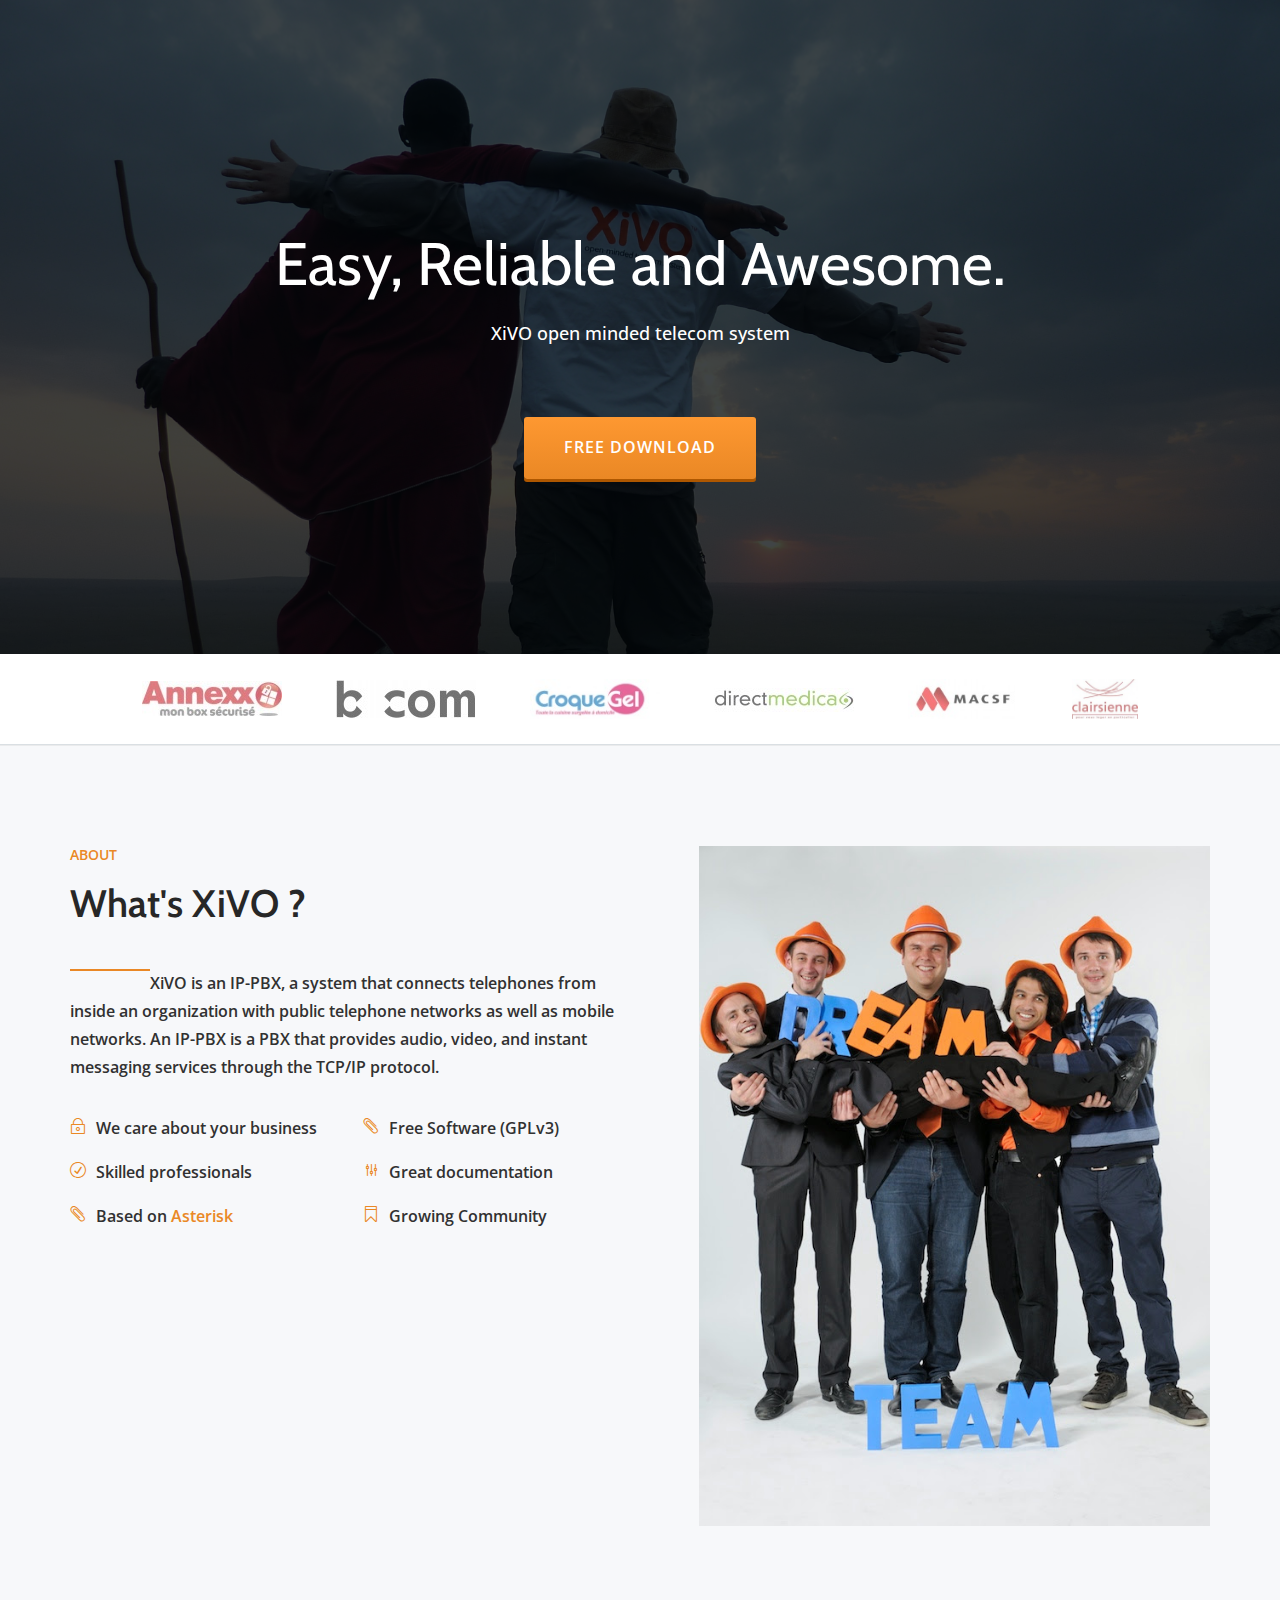
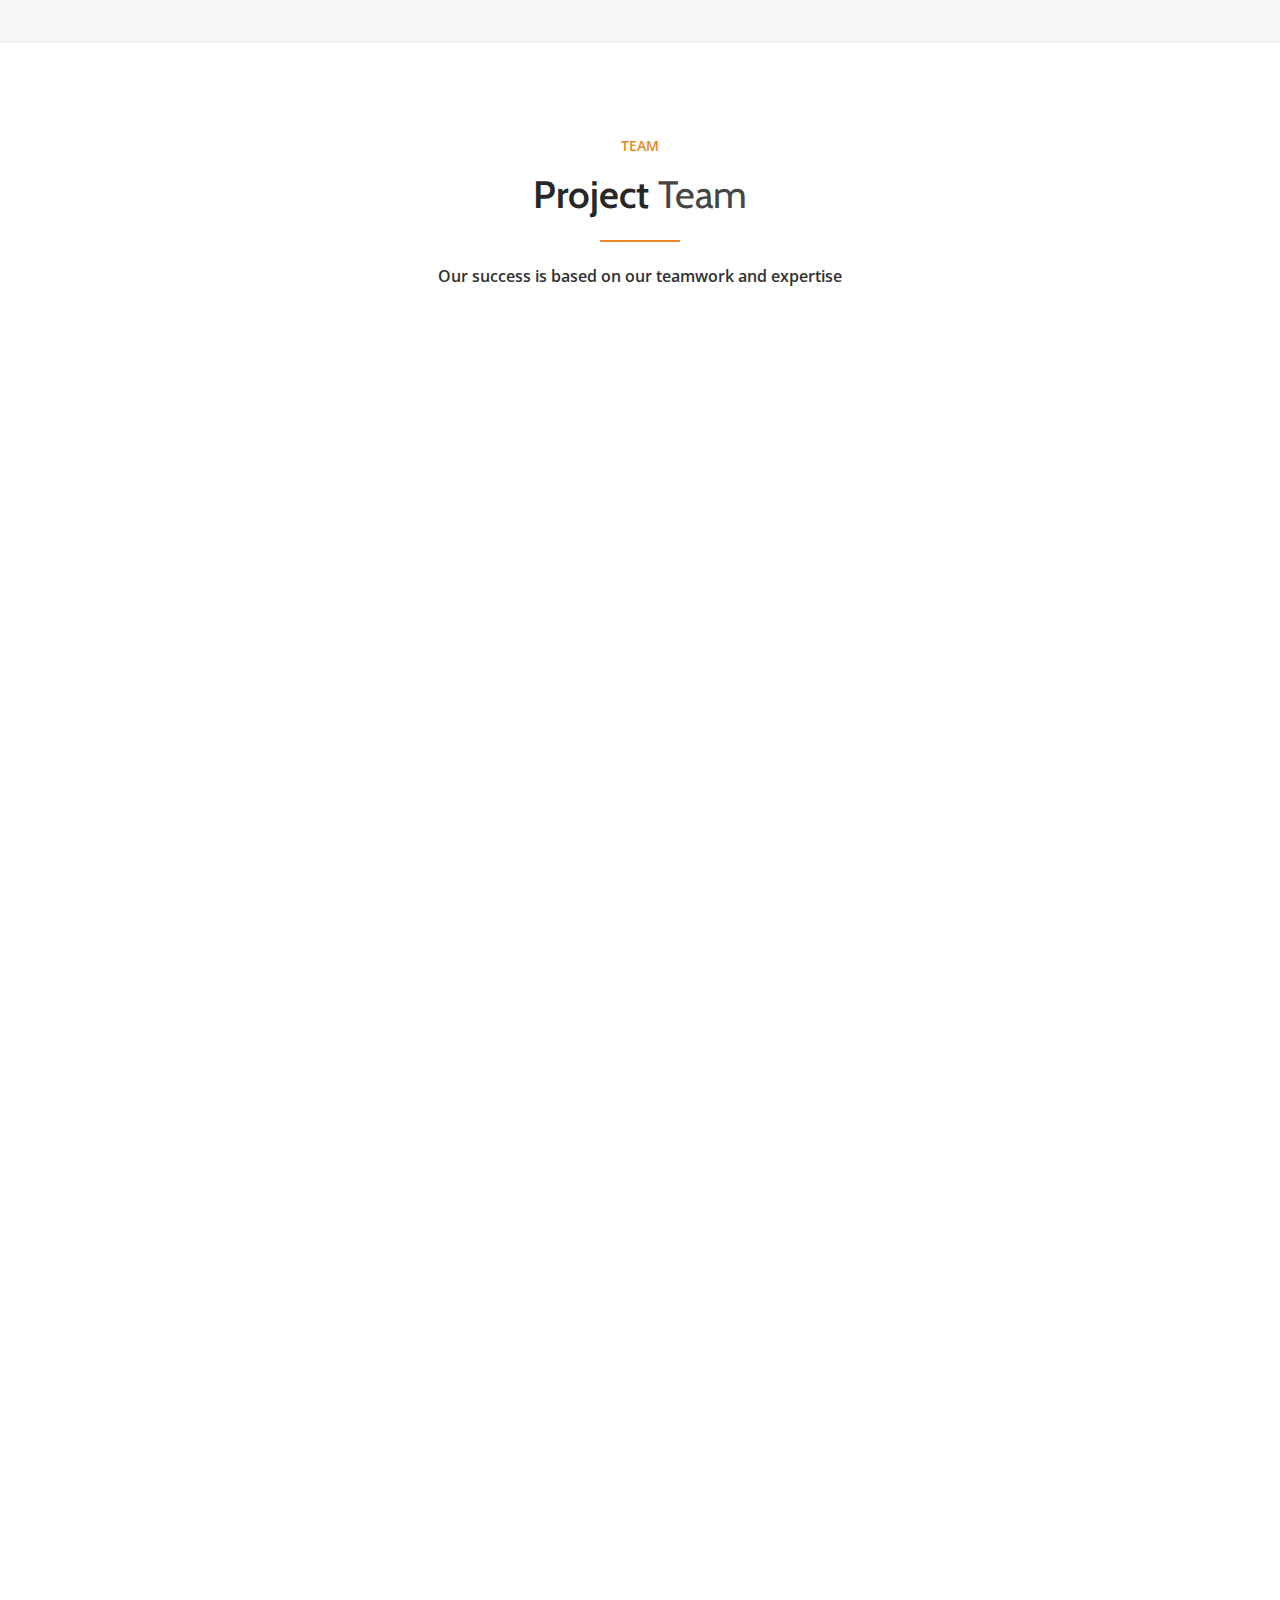
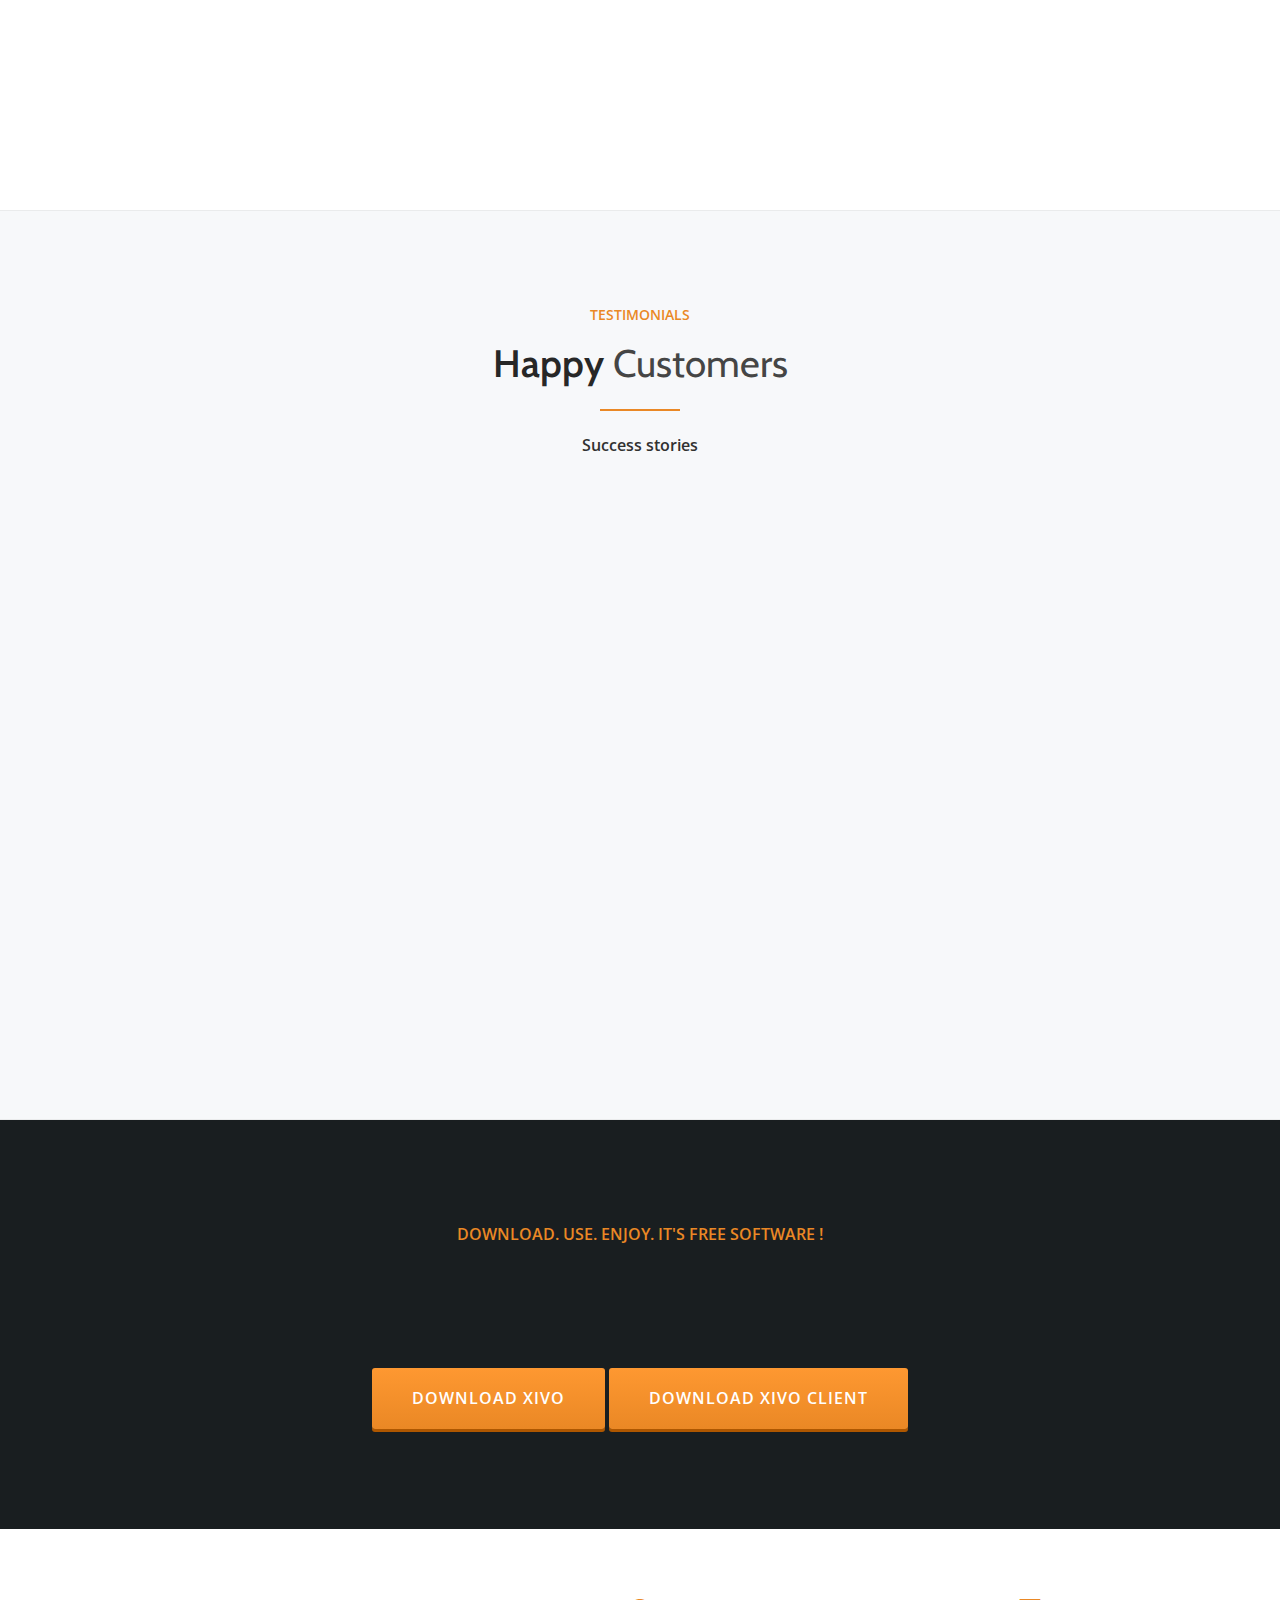
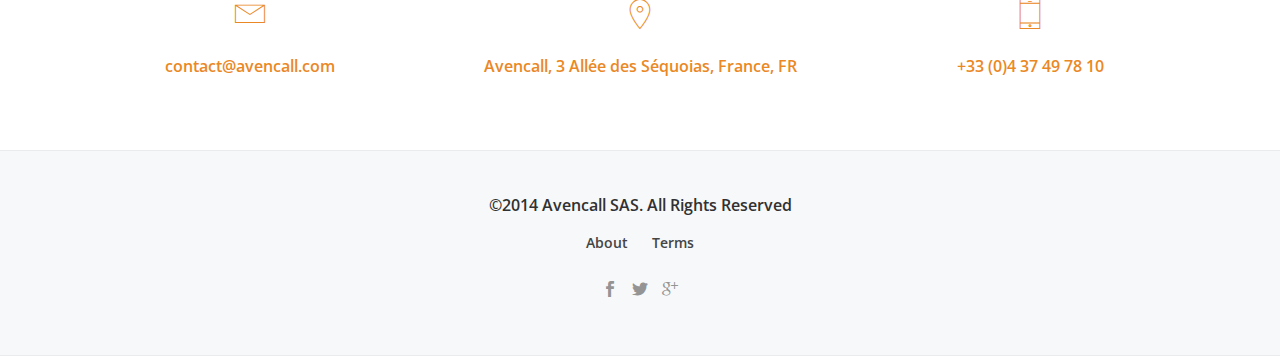
==== commit 84019607: "Merge pull request #10 from xivo-pbx/fix-contact-email" ====
--- a/index.html
+++ b/index.html
@@ -103,6 +103,8 @@
                             </li>
                             <li><a href="http://github.com/xivo-pbx/" class="external">Code</a>
                             </li>
+                            <li><a href="http://blog.xivo.io/" class="external">Blog</a>
+                            </li>
                             <li><a href="#section10">Testimonials</a>
                             </li>
                         </ul>
@@ -321,7 +323,7 @@
                 <div class="col-md-3 col-sm-6">
                     <div class="team-member wow flipInY" data-wow-offset="10" data-wow-duration="1s">
                         <div class="member-pic">
-                            <img src="images/team/3.jpg" alt="">
+                            <img src="images/team/sduthil.jpg" alt="">
                         </div>
                         <div class="member-details">
                             <h5 class="colored-text">Sébastien Duthil</h5>
@@ -633,8 +635,8 @@
 
                         <h2 class="white-text strong wow fadeInLeft" data-wow-duration="2s" data-wow-offset="40">Unify your Communications Now!</h2>
 
-                        <a class="btn btn-primary standard-button" type="button" id="download-xivo-iso" href="http://mirror.xivo.io/iso/archives/xivo-14.21/xivo-14.21.iso">Download XiVO</a>
-                        <a class="btn btn-primary standard-button" type="button" id="download-xivo-client" href="http://mirror.xivo.io/iso/xivo-current/xivoclient-14.21.1-x86.exe">Download XiVO Client</a>
+                        <a class="btn btn-primary standard-button" type="button" id="download-xivo-iso" href="http://mirror.xivo.io/iso/xivo-latest.iso">Download XiVO</a>
+                        <a class="btn btn-primary standard-button" type="button" id="download-xivo-client" href="http://mirror.xivo.io/iso/xivoclient-latest-x86.exe">Download XiVO Client</a>
 
                     </div>
 
@@ -656,7 +658,7 @@
                     <div class="icon-container">
                         <span class="icon-basic-mail colored-text"></span>
                     </div>
-                    <a href="mailto:contacts@avencall.com" class="strong">contacts@avencall.com</a>
+                    <a href="mailto:contact@avencall.com" class="strong">contact@avencall.com</a>
                 </div>
 
                 <div class="col-sm-4">
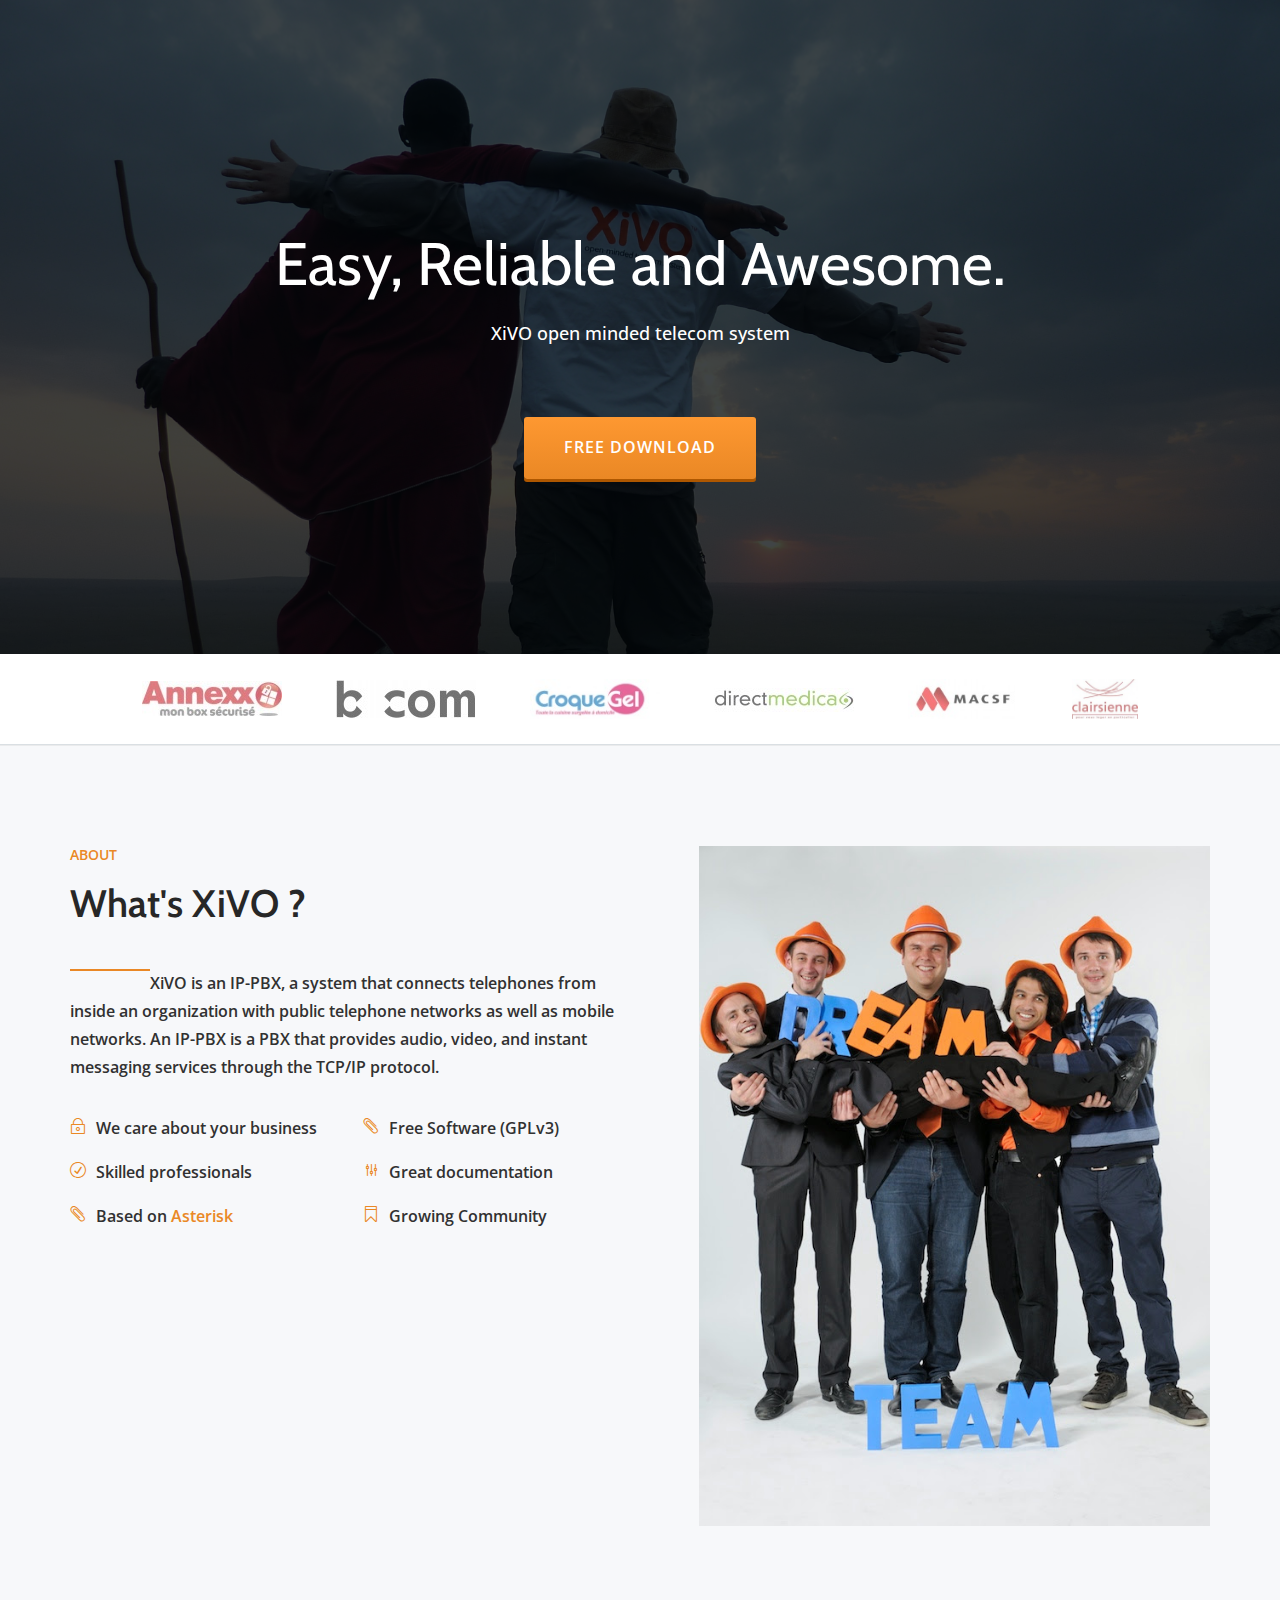
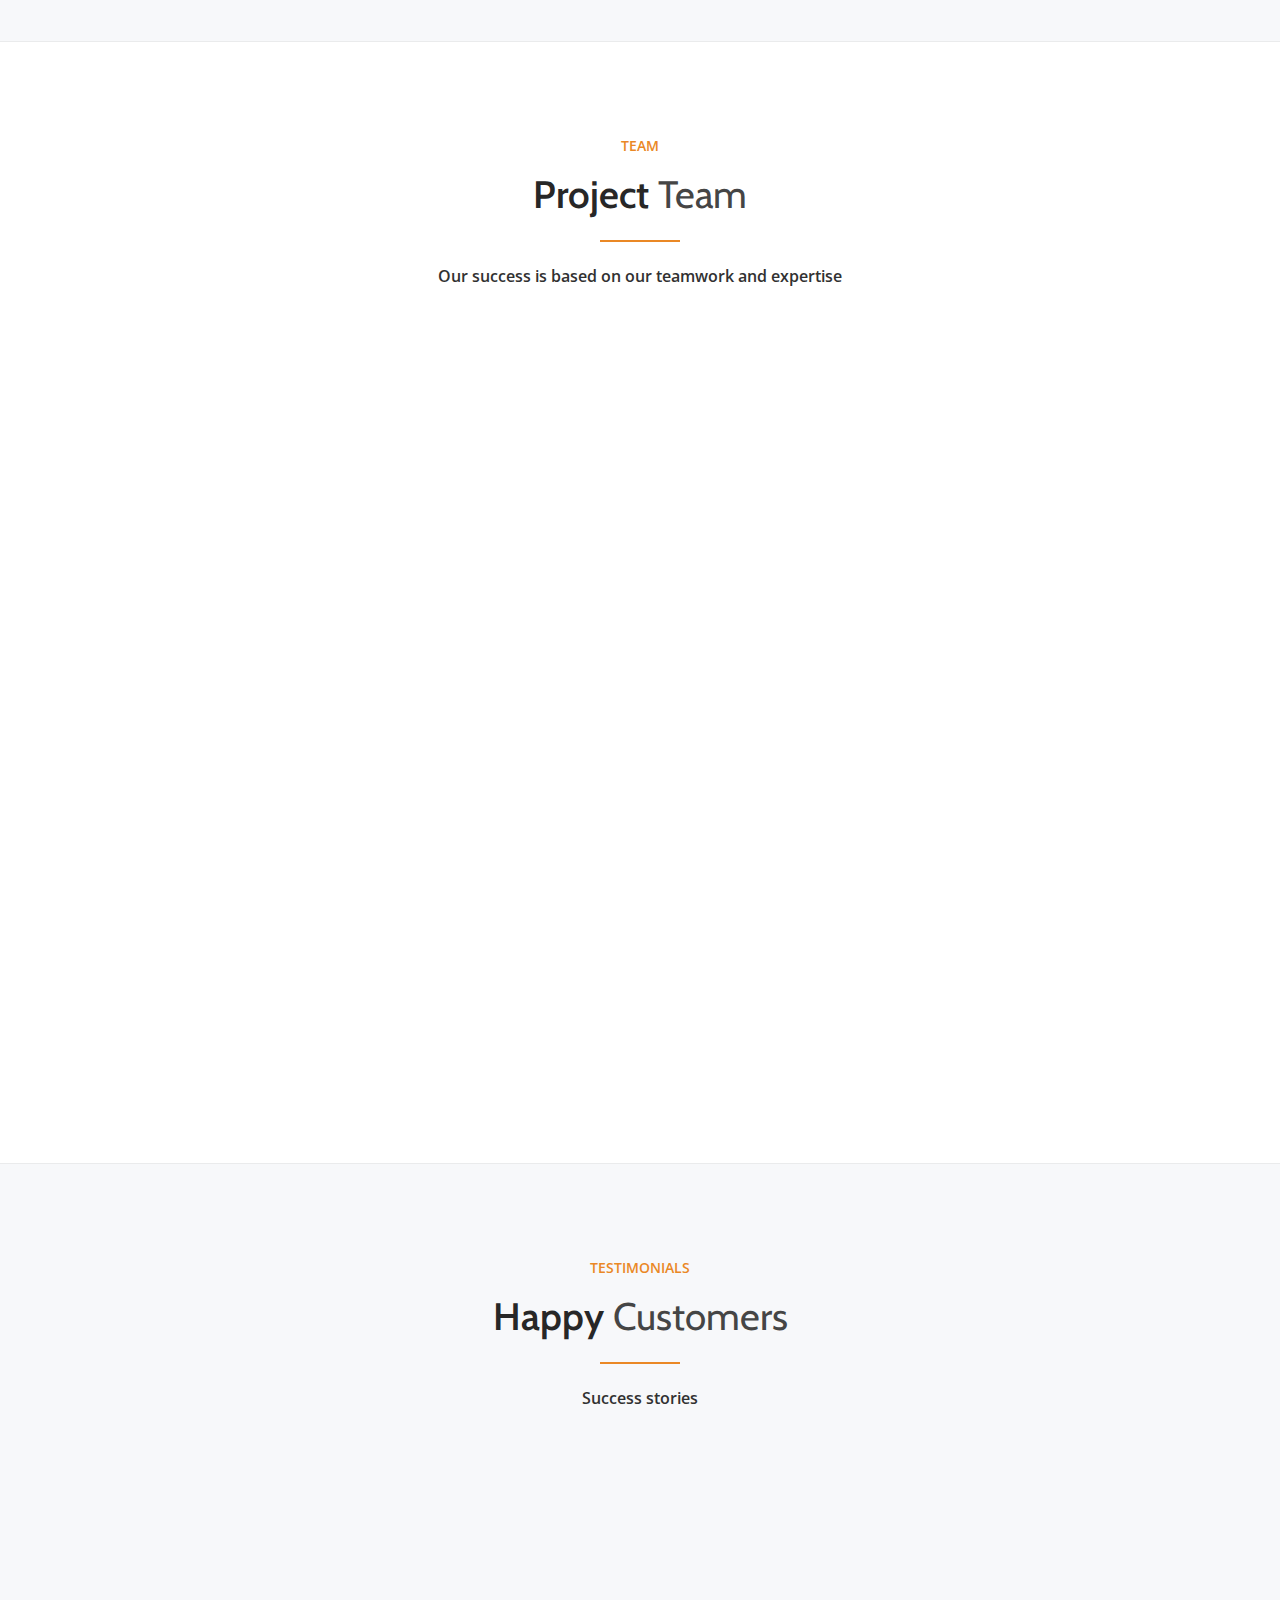
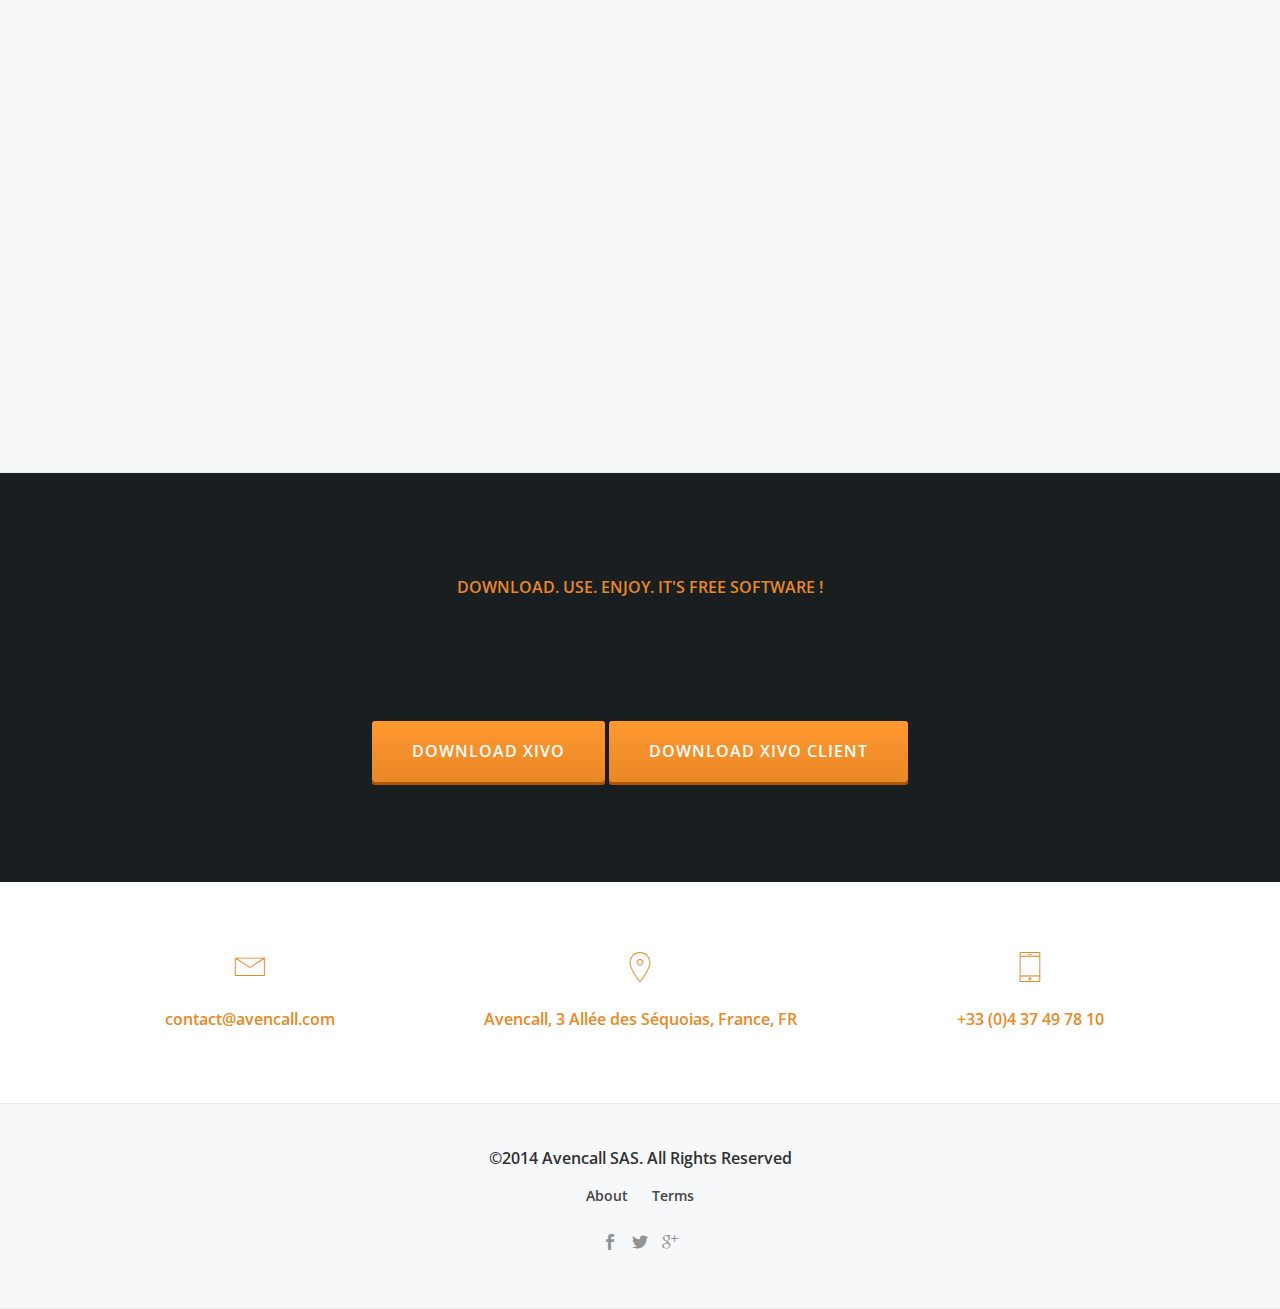
==== commit fe4120ee: "add hreflang" ====
--- a/index.html
+++ b/index.html
@@ -5,10 +5,14 @@
 
 <head>
     <meta charset="UTF-8">
+    <meta http-equiv="content-language" content="en" />
     <meta name="description" content="XiVO website">
-    <meta name="keywords" content="xivo, asterisk, ipbx, unified communication, avencall, pbx">
+    <meta name="keywords" content="pbx libre, unified communication, VoIP, XIVO, Avencall, asterisk, pbx, Internet, do-it-yourself, community, share, sourcecode, call, dial, crm, telecom, telecommunication, Free software, open source, download, Unified Communication, pbx-System, Internet, Gemeinschaft, teilen, anrufen, wählen, Telekommunikation, Freie Software, нифицированных коммуникаций, fai-da-te, comunità, condividere, codice sorgente, chiamata, telecomunicazioni, software libero, scaricare, comunicaciones unificadas, comunidad, compartir, código fuente, telecomunicaciones, descargar, звездочка, мини-АТС, интернет, сделай сам, сообщество, доля, программный код, мастерская, Звонок, набор номера, телеком, телекоммуникации, бесплатное программное обеспечение, открытым исходным кодом, Загрузить, 统一、IP语音(VoIP)、星号、PBX、互联网、社区、共享、源代码、电信、免费软件、开放源代码、下载、 tlhab software, SoH, Hal poS, hyanda ">
     <meta name="author" content="Avencall">
     <meta name="viewport" content="width=device-width, initial-scale=1, maximum-scale=1">
+    <meta name="google-site-verification" content="RF74x5kHVATwui0VIZ7b86qIgGbbI-T-VBRSqz1FKOc">
+    
+    <link rel="alternate" href="http://xivo.io/" hreflang="x-default" />
 
     <!-- SITE TITLE -->
     <title>XiVO - Open Minded Telecom System</title>
@@ -257,7 +261,7 @@
                 <div class="col-md-3 col-sm-6">
                     <div class="team-member wow flipInY" data-wow-offset="10" data-wow-duration="1s">
                         <div class="member-pic">
-                            <img src="images/team/1.jpg" alt="">
+                            <img src="images/team/sboily.jpg" alt="">
                         </div>
                         <div class="member-details">
                             <h5 class="colored-text">Sylvain Boily</h5>
@@ -279,7 +283,7 @@
                 <div class="col-md-3 col-sm-6">
                     <div class="team-member wow flipInY" data-wow-offset="10" data-wow-duration="1s">
                         <div class="member-pic">
-                            <img src="images/team/2.jpg" alt="">
+                            <img src="images/team/unknown.jpg" alt="">
                         </div>
                         <div class="member-details">
                             <h5 class="colored-text">Jean Philippe Gélinas</h5>
@@ -301,7 +305,7 @@
                 <div class="col-md-3 col-sm-6">
                     <div class="team-member wow flipInY" data-wow-offset="10" data-wow-duration="1s">
                         <div class="member-pic">
-                            <img src="images/team/3.jpg" alt="">
+                            <img src="images/team/unknown.jpg" alt="">
                         </div>
                         <div class="member-details">
                             <h5 class="colored-text">Etienne Lessard</h5>
@@ -345,7 +349,7 @@
                 <div class="col-md-3 col-sm-6">
                     <div class="team-member wow flipInY" data-wow-offset="10" data-wow-duration="1s">
                         <div class="member-pic">
-                            <img src="images/team/3.jpg" alt="">
+                            <img src="images/team/unknown.jpg" alt="">
                         </div>
                         <div class="member-details">
                             <h5 class="colored-text">Pascal Cadotte Michaud</h5>
@@ -367,7 +371,7 @@
                 <div class="col-md-3 col-sm-6 team-member">
                     <div class="wow flipInY" data-wow-offset="10" data-wow-duration="1s">
                         <div class="member-pic">
-                            <img src="images/team/4.jpg" alt="">
+                            <img src="images/team/unknown.jpg" alt="">
                         </div>
                         <div class="member-details">
                             <h5 class="colored-text">Gregory Eric Sanderson</h5>
@@ -389,7 +393,7 @@
                 <div class="col-md-3 col-sm-6">
                     <div class="team-member wow flipInY" data-wow-offset="10" data-wow-duration="1s">
                         <div class="member-pic">
-                            <img src="images/team/3.jpg" alt="">
+                            <img src="images/team/unknown.jpg" alt="">
                         </div>
                         <div class="member-details">
                             <h5 class="colored-text">Cédric Abunar</h5>
@@ -411,7 +415,7 @@
                 <div class="col-md-3 col-sm-6">
                     <div class="team-member wow flipInY" data-wow-offset="10" data-wow-duration="1s">
                         <div class="member-pic">
-                            <img src="images/team/3.jpg" alt="">
+                            <img src="images/team/unknown.jpg" alt="">
                         </div>
                         <div class="member-details">
                             <h5 class="colored-text">Jean Yves Lebleu</h5>
@@ -433,7 +437,7 @@
                 <div class="col-md-3 col-sm-6">
                     <div class="team-member wow flipInY" data-wow-offset="10" data-wow-duration="1s">
                         <div class="member-pic">
-                            <img src="images/team/3.jpg" alt="">
+                            <img src="images/team/unknown.jpg" alt="">
                         </div>
                         <div class="member-details">
                             <h5 class="colored-text">Jean Aunis</h5>
@@ -455,7 +459,7 @@
                 <div class="col-md-3 col-sm-6">
                     <div class="team-member wow flipInY" data-wow-offset="10" data-wow-duration="1s">
                         <div class="member-pic">
-                            <img src="images/team/3.jpg" alt="">
+                            <img src="images/team/unknown.jpg" alt="">
                         </div>
                         <div class="member-details">
                             <h5 class="colored-text">Jirka Hlavacek</h5>
@@ -477,7 +481,7 @@
                 <div class="col-md-3 col-sm-6">
                     <div class="team-member wow flipInY" data-wow-offset="10" data-wow-duration="1s">
                         <div class="member-pic">
-                            <img src="images/team/3.jpg" alt="">
+                            <img src="images/team/vdagrain.jpg" alt="">
                         </div>
                         <div class="member-details">
                             <h5 class="colored-text">Valérie Dagrain</h5>
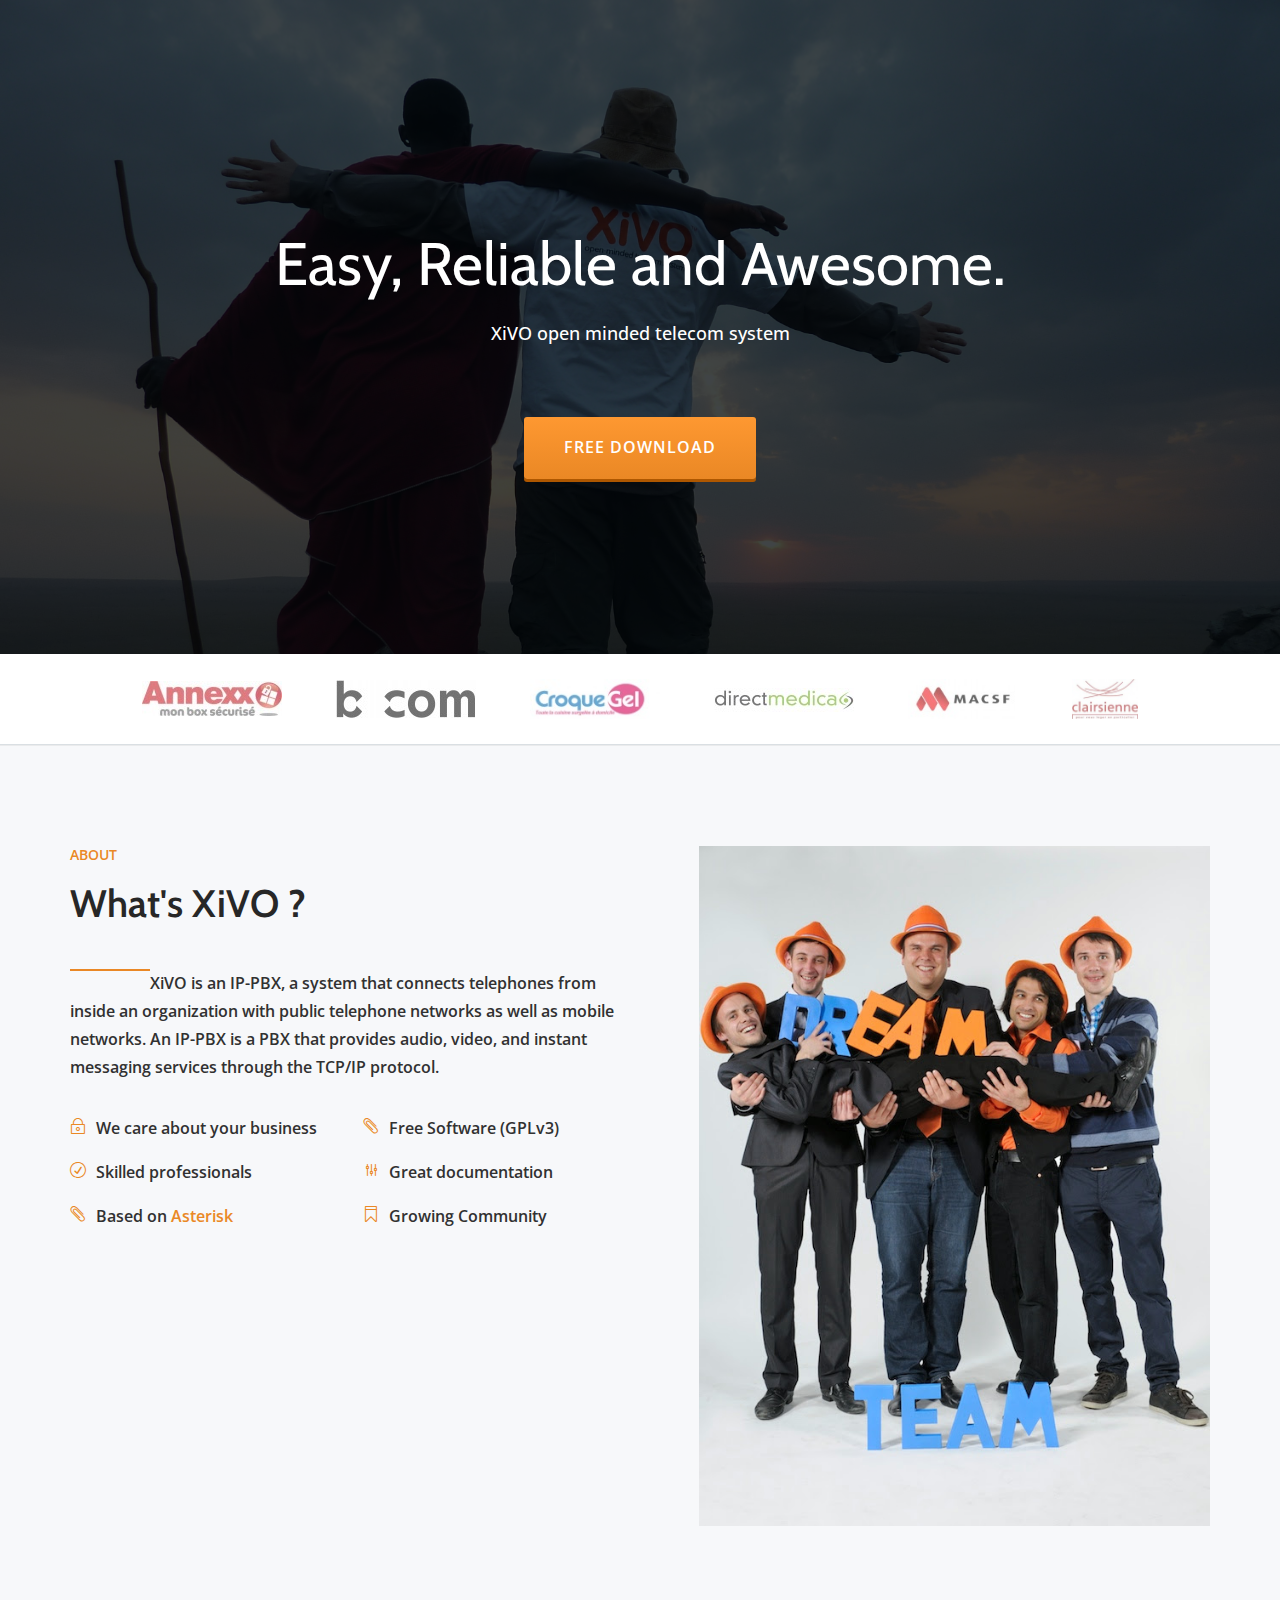
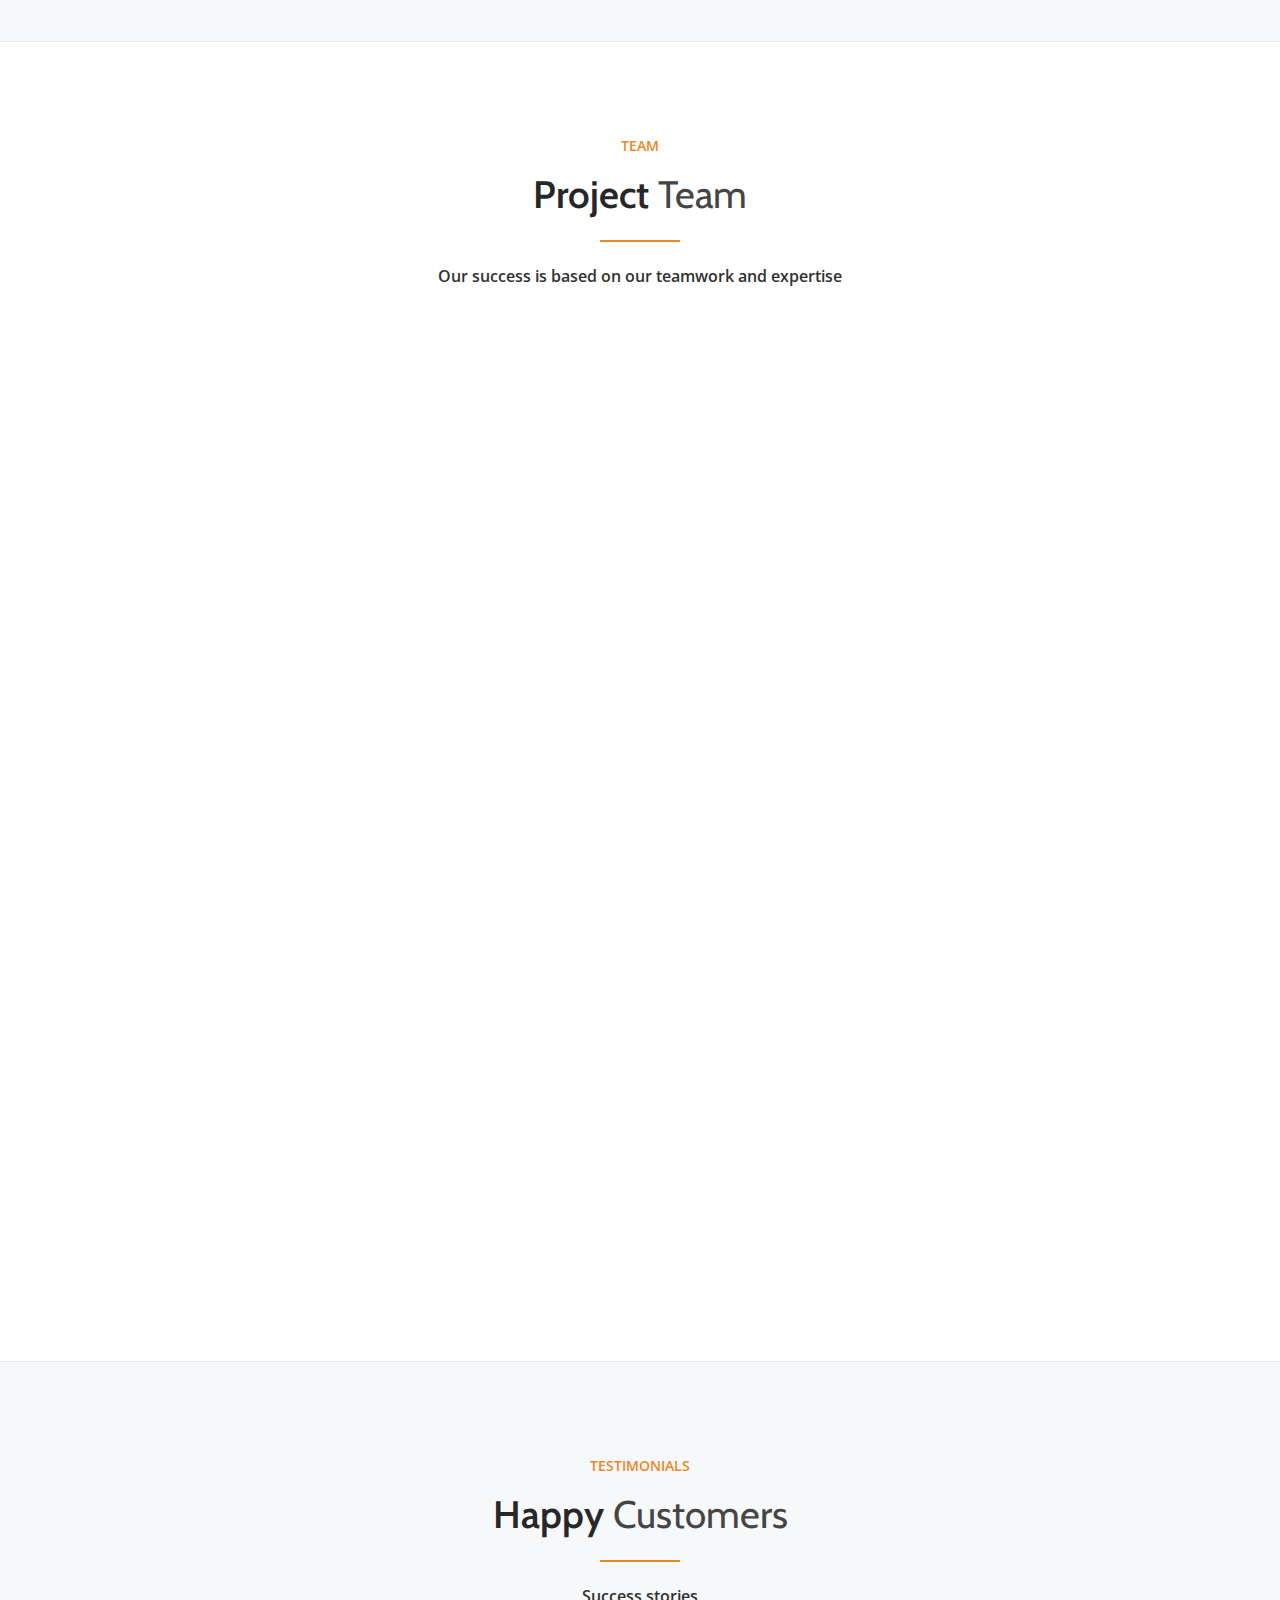
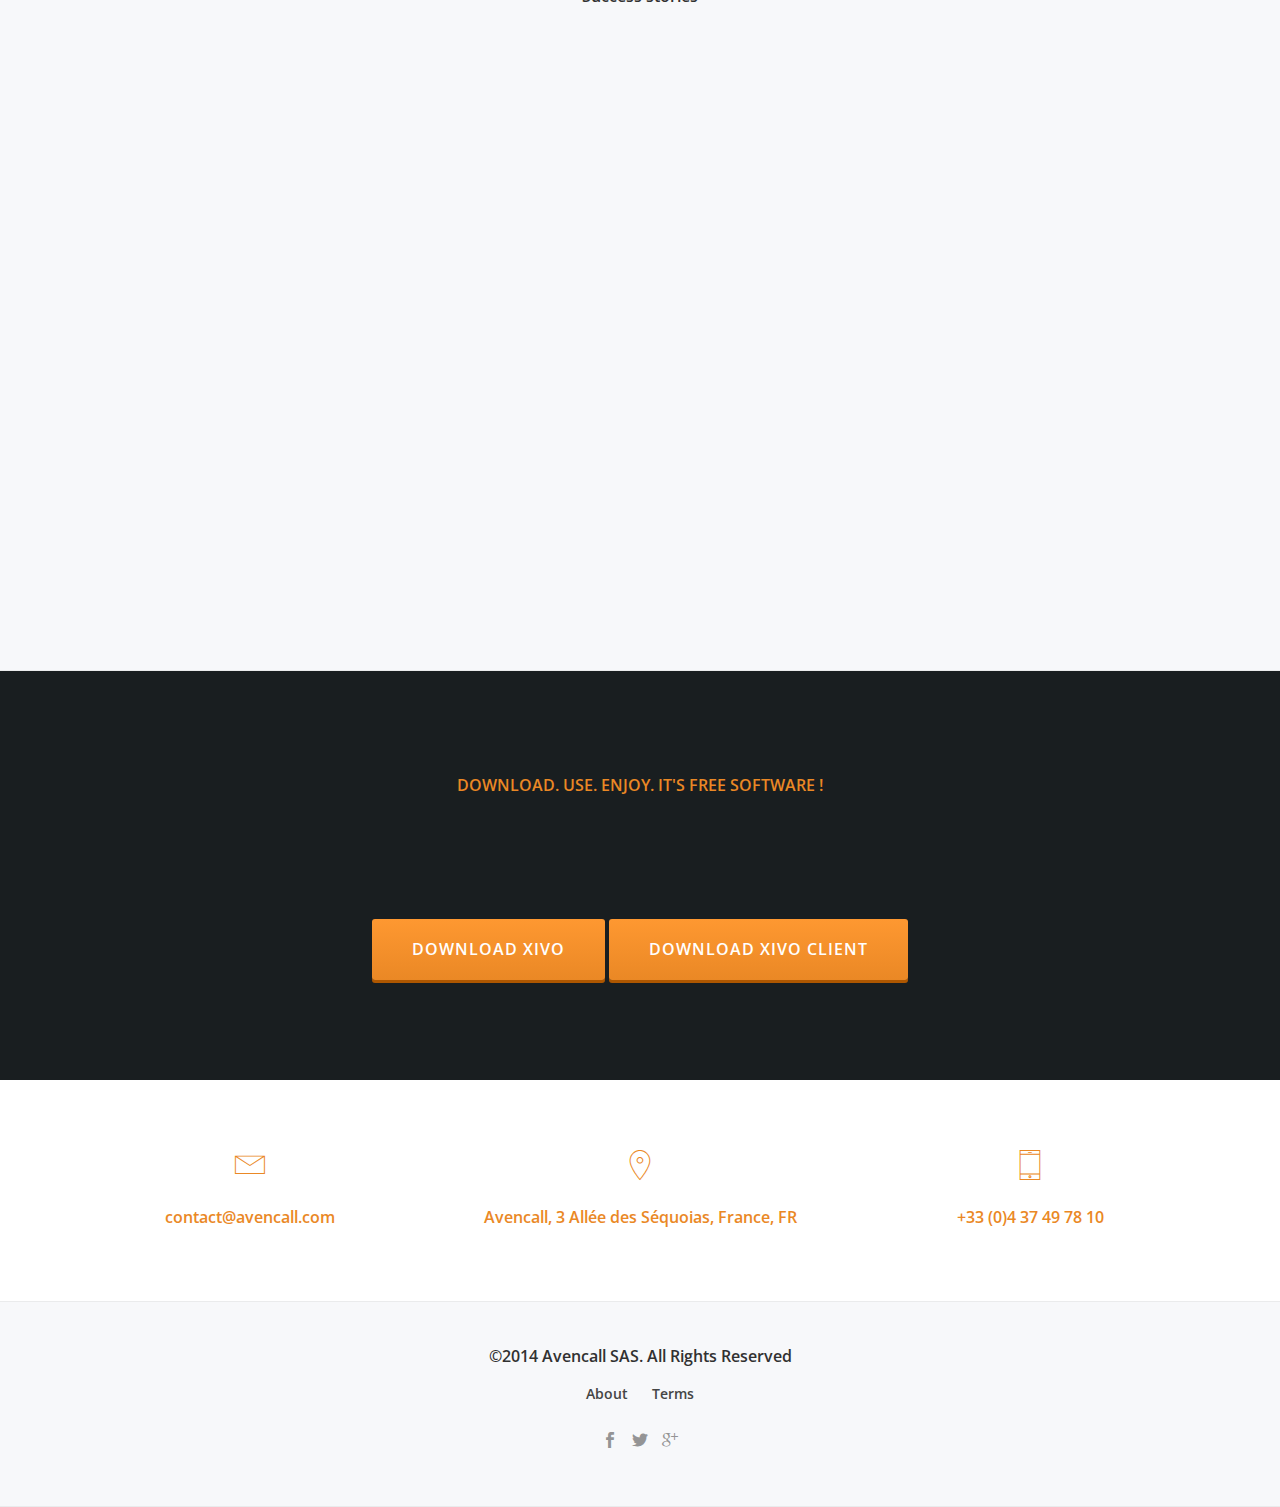
==== commit 335ac985: "add my avatar to the team section" ====
--- a/index.html
+++ b/index.html
@@ -349,7 +349,7 @@
                 <div class="col-md-3 col-sm-6">
                     <div class="team-member wow flipInY" data-wow-offset="10" data-wow-duration="1s">
                         <div class="member-pic">
-                            <img src="images/team/unknown.jpg" alt="">
+                            <img src="images/team/pcm.png" alt="">
                         </div>
                         <div class="member-details">
                             <h5 class="colored-text">Pascal Cadotte Michaud</h5>
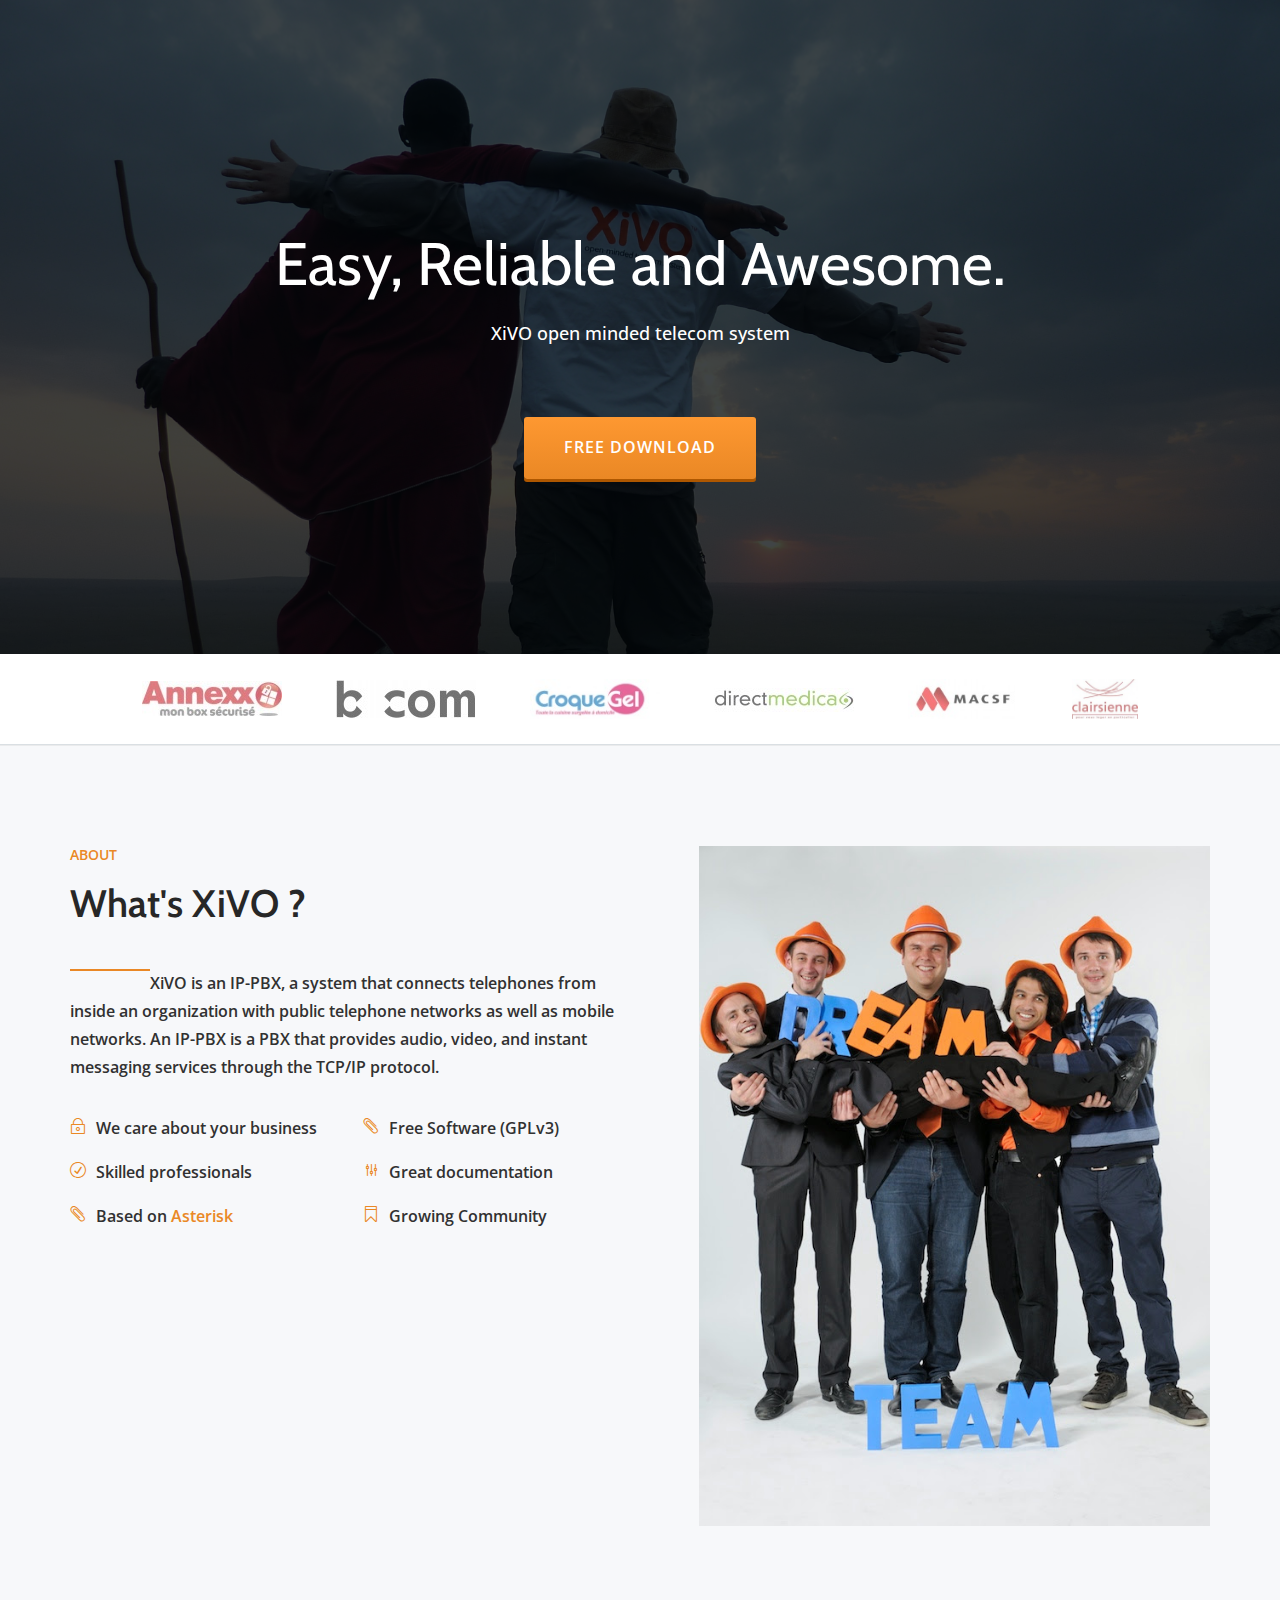
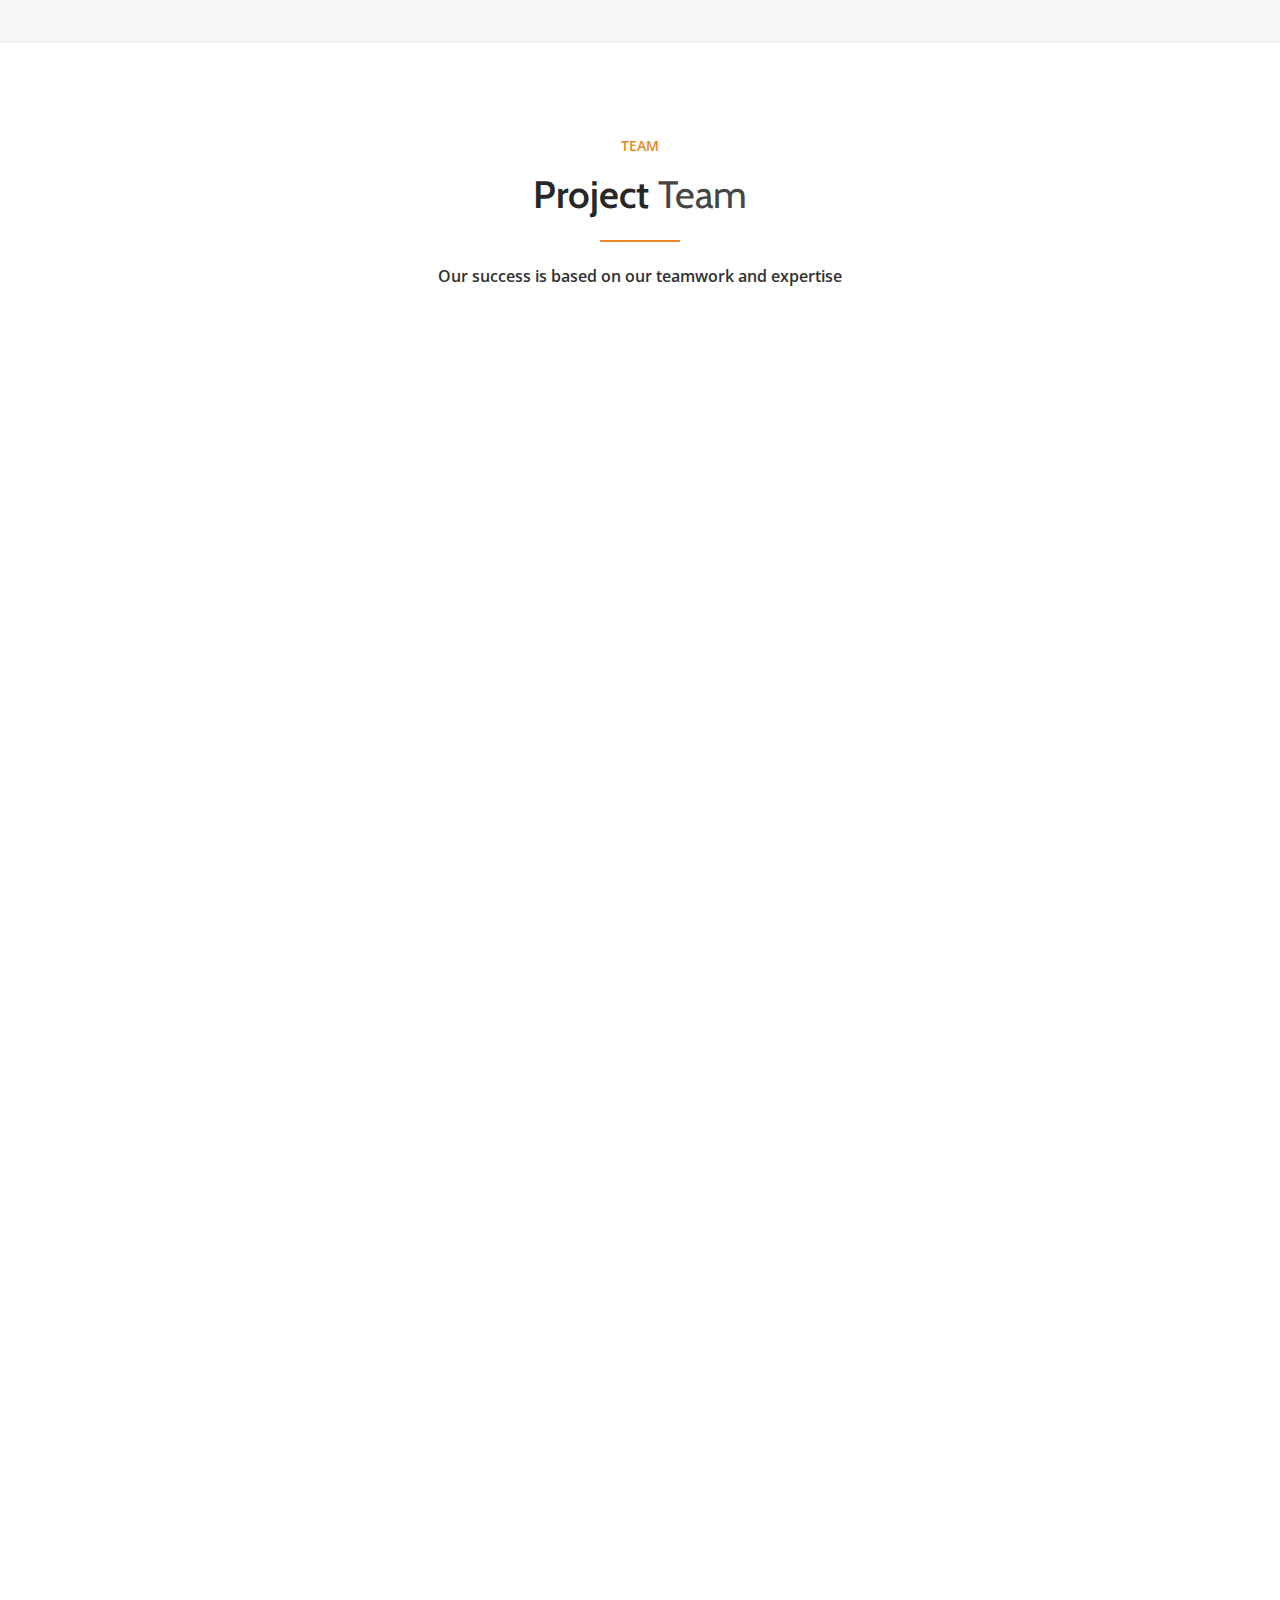
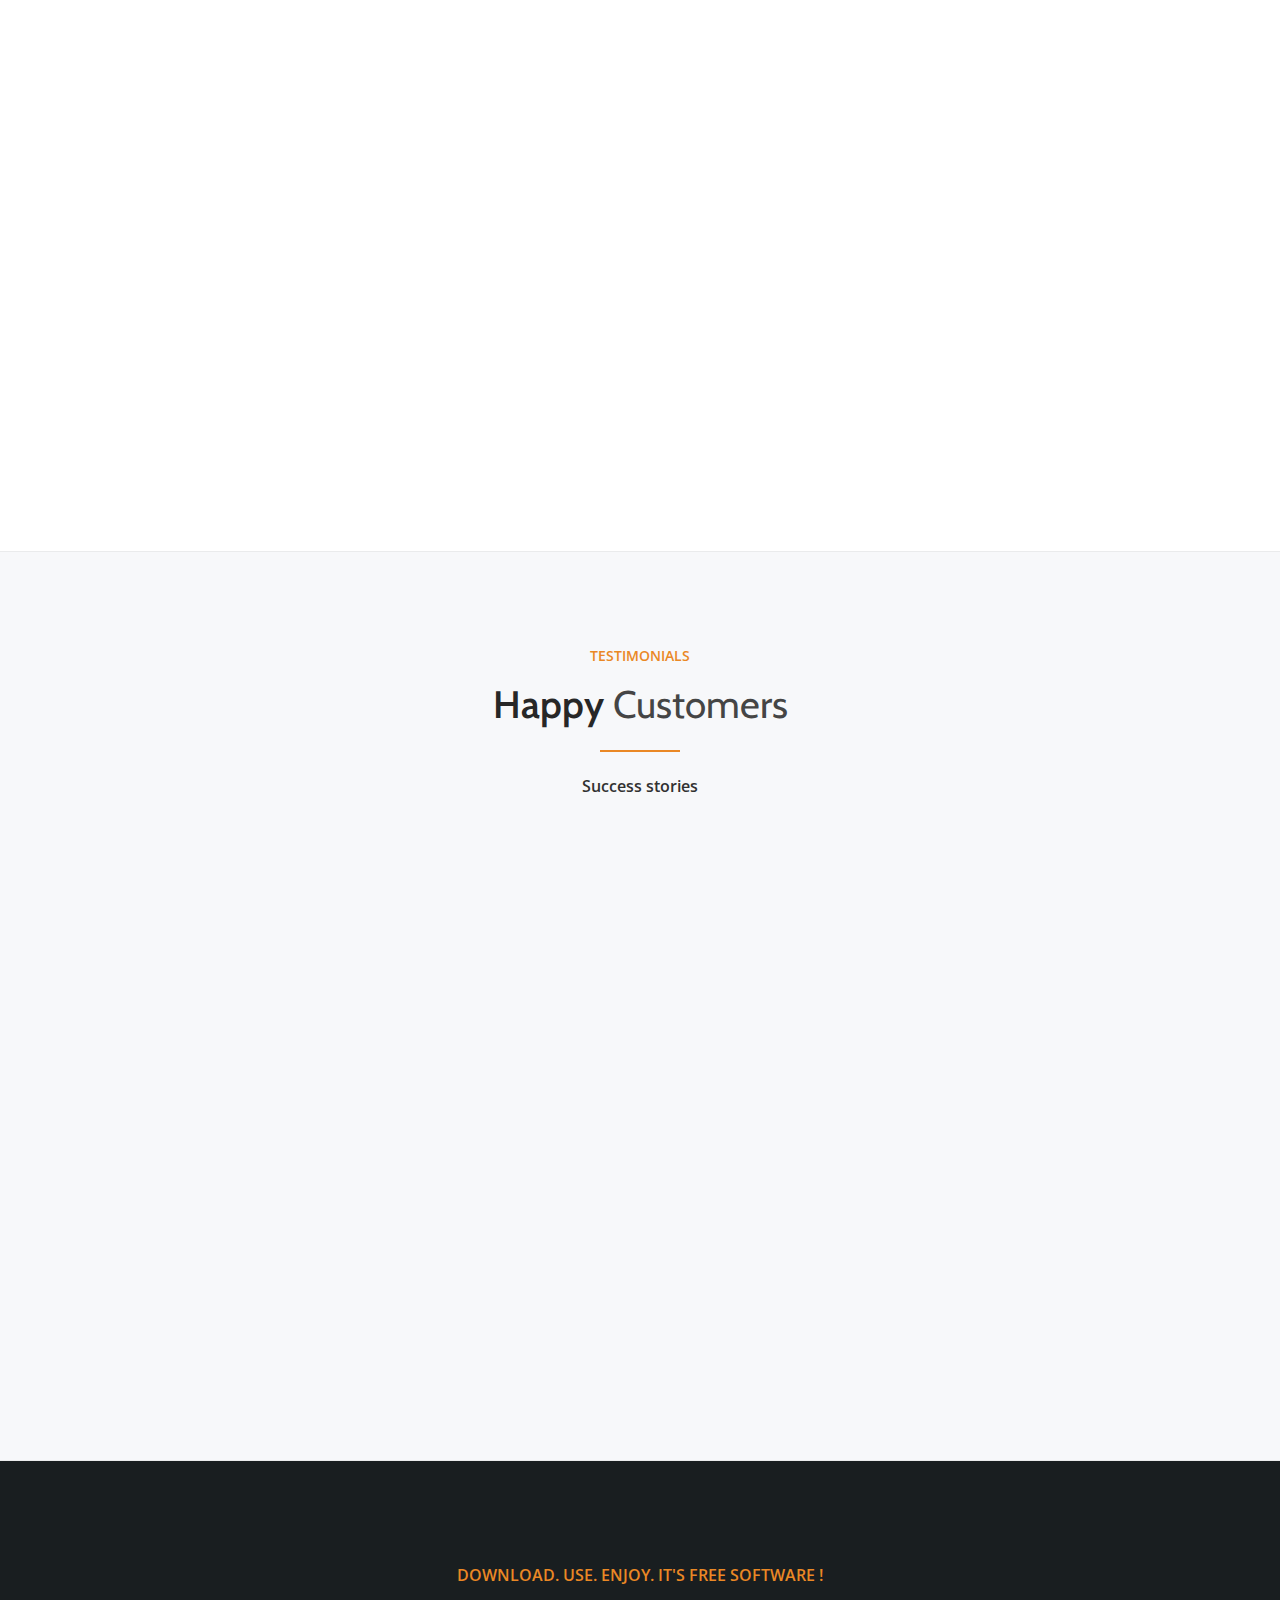
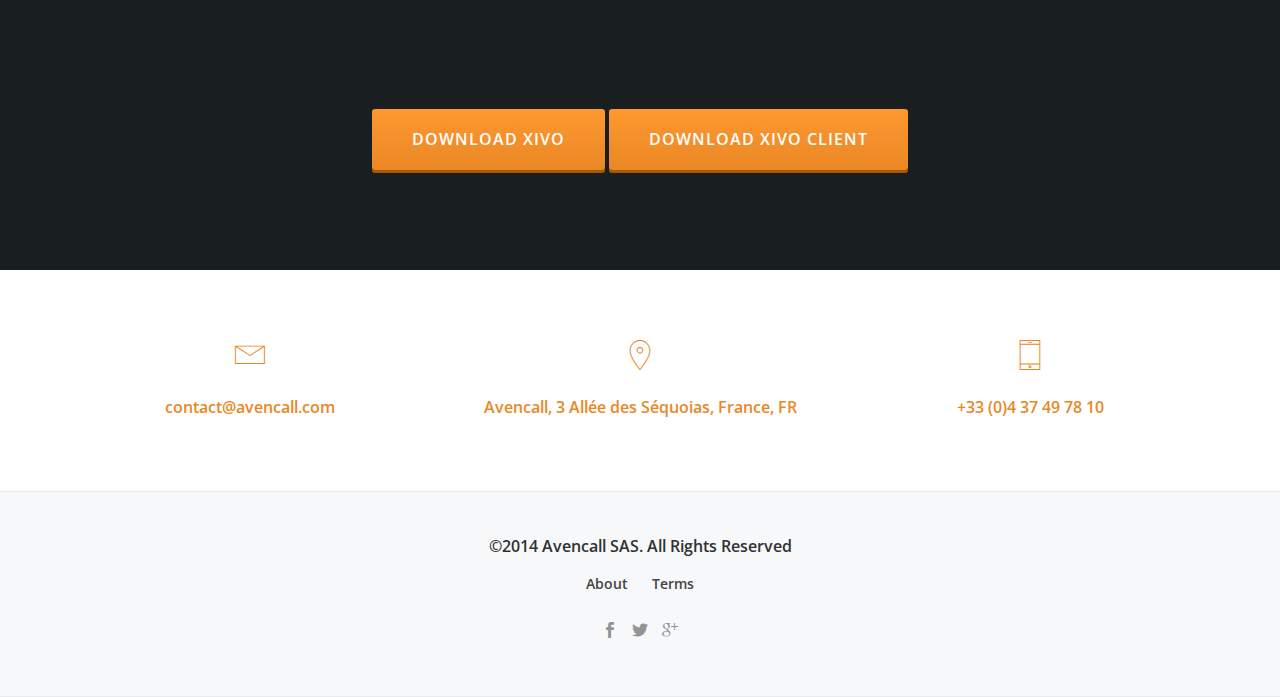
==== commit 1e59d992: "add members and pictures" ====
--- a/index.html
+++ b/index.html
@@ -11,7 +11,7 @@
     <meta name="author" content="Avencall">
     <meta name="viewport" content="width=device-width, initial-scale=1, maximum-scale=1">
     <meta name="google-site-verification" content="RF74x5kHVATwui0VIZ7b86qIgGbbI-T-VBRSqz1FKOc">
-    
+
     <link rel="alternate" href="http://xivo.io/" hreflang="x-default" />
 
     <!-- SITE TITLE -->
@@ -415,17 +415,39 @@
                 <div class="col-md-3 col-sm-6">
                     <div class="team-member wow flipInY" data-wow-offset="10" data-wow-duration="1s">
                         <div class="member-pic">
+                            <img src="images/team/jylebleu.png" alt="">
+                        </div>
+                        <div class="member-details">
+                            <h5 class="colored-text">Jean Yves Lebleu</h5>
+                            <div class="small-text">
+                               Developer (Professional Services)
+                            </div>
+                        </div>
+                        <ul class="social-icons">
+                            <li>
+                                <a href="https://twitter.com/jlebleu">
+                                    <span class="icon-social-twitter dark-text"></span>
+                                </a>
+                            </li>
+                        </ul>
+                    </div>
+                </div>
+
+                <!-- MEMBER -->
+                <div class="col-md-3 col-sm-6">
+                    <div class="team-member wow flipInY" data-wow-offset="10" data-wow-duration="1s">
+                        <div class="member-pic">
                             <img src="images/team/unknown.jpg" alt="">
                         </div>
                         <div class="member-details">
-                            <h5 class="colored-text">Jean Yves Lebleu</h5>
+                            <h5 class="colored-text">Jean Aunis</h5>
                             <div class="small-text">
                                Developer (Professional Services)
                             </div>
                         </div>
                         <ul class="social-icons">
                             <li>
-                                <a href="https://twitter.com/jlebleu">
+                                <a href="">
                                     <span class="icon-social-twitter dark-text"></span>
                                 </a>
                             </li>
@@ -440,7 +462,7 @@
                             <img src="images/team/unknown.jpg" alt="">
                         </div>
                         <div class="member-details">
-                            <h5 class="colored-text">Jean Aunis</h5>
+                            <h5 class="colored-text">Jirka Hlavacek</h5>
                             <div class="small-text">
                                Developer (Professional Services)
                             </div>
@@ -459,28 +481,6 @@
                 <div class="col-md-3 col-sm-6">
                     <div class="team-member wow flipInY" data-wow-offset="10" data-wow-duration="1s">
                         <div class="member-pic">
-                            <img src="images/team/unknown.jpg" alt="">
-                        </div>
-                        <div class="member-details">
-                            <h5 class="colored-text">Jirka Hlavacek</h5>
-                            <div class="small-text">
-                               Developer (Professional Services)
-                            </div>
-                        </div>
-                        <ul class="social-icons">
-                            <li>
-                                <a href="">
-                                    <span class="icon-social-twitter dark-text"></span>
-                                </a>
-                            </li>
-                        </ul>
-                    </div>
-                </div>
-
-                <!-- MEMBER -->
-                <div class="col-md-3 col-sm-6">
-                    <div class="team-member wow flipInY" data-wow-offset="10" data-wow-duration="1s">
-                        <div class="member-pic">
                             <img src="images/team/vdagrain.jpg" alt="">
                         </div>
                         <div class="member-details">
@@ -491,7 +491,7 @@
                         </div>
                         <ul class="social-icons">
                             <li>
-                                <a href="">
+                                <a href="https://twitter.com/v_dagrain">
                                     <span class="icon-social-twitter dark-text"></span>
                                 </a>
                             </li>
@@ -536,6 +536,72 @@
                         <ul class="social-icons">
                             <li>
                                 <a href="">
+                                    <span class="icon-social-twitter dark-text"></span>
+                                </a>
+                            </li>
+                        </ul>
+                    </div>
+                </div>
+
+                <!-- MEMBER -->
+                <div class="col-md-3 col-sm-6">
+                    <div class="team-member wow flipInY" data-wow-offset="10" data-wow-duration="1s">
+                        <div class="member-pic">
+                            <img src="images/team/gesnaud.jpg" alt="">
+                        </div>
+                        <div class="member-details">
+                            <h5 class="colored-text">Grégory Esnaud</h5>
+                            <div class="small-text">
+                               Telecom Expert
+                            </div>
+                        </div>
+                        <ul class="social-icons">
+                            <li>
+                                <a href="">
+                                    <span class="icon-social-twitter dark-text"></span>
+                                </a>
+                            </li>
+                        </ul>
+                    </div>
+                </div>
+
+                <!-- MEMBER -->
+                <div class="col-md-3 col-sm-6">
+                    <div class="team-member wow flipInY" data-wow-offset="10" data-wow-duration="1s">
+                        <div class="member-pic">
+                            <img src="images/team/waldo.jpg" alt="">
+                        </div>
+                        <div class="member-details">
+                            <h5 class="colored-text">Jonatan Waldo</h5>
+                            <div class="small-text">
+                               Spanish Translator
+                            </div>
+                        </div>
+                        <ul class="social-icons">
+                            <li>
+                                <a href="">
+                                    <span class="icon-social-twitter dark-text"></span>
+                                </a>
+                            </li>
+                        </ul>
+                    </div>
+                </div>
+
+                <!-- MEMBER -->
+                <div class="col-md-3 col-sm-6">
+                    <div class="team-member wow flipInY" data-wow-offset="10" data-wow-duration="1s">
+                        <div class="member-pic">
+                            <img src="images/team/adeline.jpg" alt="">
+                        </div>
+                        <div class="member-details">
+                            <h5 class="colored-text">Adeline Grange</h5>
+                            <div class="small-text">
+                               Marketing
+                            </div>
+                        </div>
+                        <ul class="social-icons">
+                            <li>
+                                <a href="https://twitter.com/v_dagrain">
                                     <span class="icon-social-twitter dark-text"></span>
                                 </a>
                             </li>
